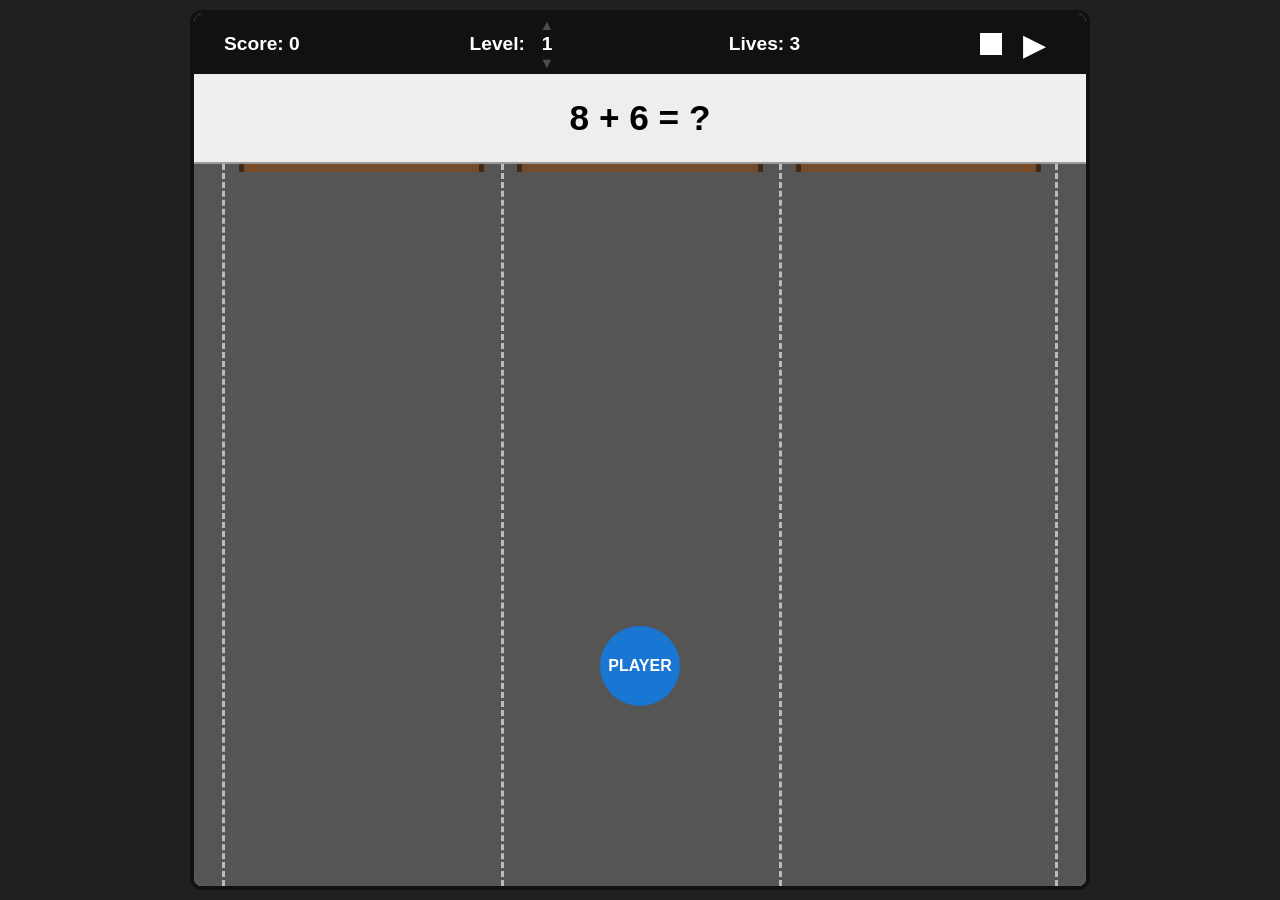
==== index.html @ 25b3606f "first commit" ====
<!doctype html>
<html lang="en">
  <head>
    <meta charset="UTF-8" />

    <meta name="viewport" content="width=device-width, initial-scale=1.0" />

    <title>Math Runner</title>

    <link rel="stylesheet" href="./css/style.css" />
  </head>

  <body>
    <main id="game">
      <!-- Game information -->
      <header id="hud">
        <div id="score">Score: 0</div>

        <div id="level-control">
          <span class="level-label">Level:</span>

          <div class="level-picker">
            <button id="level-up" aria-label="Higher level">▲</button>
            <span id="level-number">1</span>
            <button id="level-down" aria-label="Lower level">▼</button>
          </div>
        </div>

        <div id="lives">Lives: 3</div>

        <div id="game-controls">
          <button id="stop-button" aria-label="Stop">
            <span class="stop-icon"></span>
          </button>
          <button id="pause-button" aria-label="Play">▶</button>
        </div>
      </header>

      <!-- Math question -->
      <section id="question-area">
        <h1 id="question">7 + 8 = ?</h1>
      </section>

      <!-- Game road -->
      <section id="road">
        <!-- Lane lines -->
        <div id="lane-lines">
          <div class="lane-line line-0"></div>
          <div class="lane-line line-1"></div>
          <div class="lane-line line-2"></div>
          <div class="lane-line line-3"></div>
        </div>

        <!-- Dynamic gate rows -->
        <div id="gate-rows"></div>

        <!-- Lanes -->
        <div id="lanes">
          <div class="lane" data-lane="0"></div>
          <div class="lane" data-lane="1"></div>
          <div class="lane" data-lane="2"></div>
        </div>

        <!-- Player -->
        <div id="player" data-lane="1">PLAYER</div>
      </section>

      <!-- Game over screen -->
      <section id="game-over" class="hidden">
        <h2>Game Over</h2>

        <p>
          Level:
          <span id="final-level"> 0 </span>
        </p>

        <button id="restart-button">Restart</button>
      </section>
      <button id="pause-button" aria-label="Pause">⏸</button>
      <div id="pause-overlay" class="hidden">
        <img src="./assets/images/pause.jpg" alt="Paused" />
      </div>
    </main>

    <script type="module" src="./js/main.js"></script>
  </body>
</html>
---- css/style.css ----
:root {
  /* =========================
       COLORS
    ========================= */

  --color-body-bg: #202020;

  --color-game-bg: #d8d8d8;
  --color-game-border: #111;

  --color-hud-bg: #111;
  --color-hud-text: white;

  --color-question-bg: #eeeeee;
  --color-question-border: #999;

  --color-road-bg: #555;

  --color-lane-line: rgba(255, 255, 255, 0.6);

  --color-gate-bg: #744c2c;
  --color-gate-border: #3f2a18;
  --color-gate-text: white;

  --color-limit-text: white;

  --color-player-bg: #1976d2;
  --color-player-text: white;

  --color-game-over-bg: rgba(0, 0, 0, 0.85);
  --color-game-over-text: white;

  --color-limit-bg: rgba(0, 0, 0, 0.75);

  /* =========================
       FONT
    ========================= */

  --font-family-main: Arial, sans-serif;

  --font-size-hud: 1.2rem;
  --font-size-question: 2.2rem;
  --font-size-limit: 1.8rem;
  --font-size-gate: 1rem;
  --font-size-game-over-title: 3rem;
  --font-size-game-over-text: 1.5rem;
  --font-size-button: 1.2rem;

  --font-weight-bold: bold;

  /* =========================
       GAME SIZE
    ========================= */

  --game-width: 900px;
  --game-height: calc(100vh - 20px);
  --game-border-width: 4px;
  --game-border-radius: 12px;

  --road-side-padding: 28px;

  /* =========================
       HUD
    ========================= */

  --hud-height: 60px;
  --hud-padding-horizontal: 30px;

  /* =========================
       QUESTION
    ========================= */

  --question-height: 90px;
  --question-border-width: 2px;

  /* =========================
       ROAD
    ========================= */

  --road-header-height: 150px;

  /* =========================
       LANE LINES
    ========================= */

  --lane-line-width: 3px;

  /* =========================
       GATES
    ========================= */

  --gates-top: 40px;

  --gate-group-height: 90px;

  --gate-height: 80px;
  --gate-horizontal-margin: 10px;

  --gate-border-width: 5px;
  --gate-border-radius: 8px;

  --limit-top: 18px;

  --gates-row-top: 28px;

  --limits-top: calc(
    var(--gates-row-top) + (var(--gate-height) - var(--limit-box-height)) / 2
  );
  --limit-box-width: 52px;
  --limit-box-height: 42px;
  --limit-box-radius: 10px;

  --gate-width-percent: 88%;
  --gate-top: var(--gates-row-top);

  /* =========================
       PLAYER
    ========================= */

  --player-size: 80px;
  --player-bottom: 180px;

  /* =========================
       GAME OVER
    ========================= */

  --game-over-gap: 20px;

  --restart-padding-vertical: 12px;
  --restart-padding-horizontal: 30px;
  --restart-border-radius: 8px;

  /* =========================
       Z-INDEX
    ========================= */

  --z-lane-lines: 1;
  --z-gates: 5;
  --z-limit: 10;
  --z-player: 10;
  --z-game-over: 100;
}

/* =========================
   RESET
========================= */

* {
  box-sizing: border-box;
  margin: 0;
  padding: 0;
}

/* =========================
   BODY
========================= */

body {
  min-height: 100vh;

  display: flex;
  justify-content: center;
  align-items: center;

  font-family: var(--font-family-main);

  background: var(--color-body-bg);
}

/* =========================
   GAME
========================= */

#game {
  position: relative;

  width: var(--game-width);
  height: var(--game-height);

  overflow: hidden;

  background: var(--color-game-bg);

  border: var(--game-border-width) solid var(--color-game-border);
  border-radius: var(--game-border-radius);
}

/* =========================
   HUD
========================= */

#hud {
  height: var(--hud-height);

  display: flex;
  justify-content: space-between;
  align-items: center;

  padding: 0 var(--hud-padding-horizontal);

  font-size: var(--font-size-hud);
  font-weight: var(--font-weight-bold);

  background: var(--color-hud-bg);
  color: var(--color-hud-text);
}

/* =========================
   QUESTION
========================= */

#question-area {
  height: var(--question-height);

  display: flex;
  justify-content: center;
  align-items: center;

  background: var(--color-question-bg);

  border-bottom: var(--question-border-width) solid var(--color-question-border);
}

#question {
  font-size: var(--font-size-question);
}

/* =========================
   ROAD
========================= */

#road {
  position: relative;

  width: 100%;
  height: calc(100% - var(--road-header-height));

  background: var(--color-road-bg);

  overflow: hidden;
}

/* =========================
   LANES
========================= */

#lanes {
  position: absolute;

  width: 100%;
  height: 100%;

  display: grid;
  grid-template-columns: repeat(3, 1fr);
}

#lane-lines {
  position: absolute;
  inset: 0;

  z-index: var(--z-lane-lines);

  pointer-events: none;
}

.lane-line {
  position: absolute;

  top: 0;
  bottom: 0;

  border-left: var(--lane-line-width) dashed var(--color-lane-line);
}

.line-0 {
  left: var(--road-side-padding);
}

.line-1 {
  left: calc(
    var(--road-side-padding) + (100% - (var(--road-side-padding) * 2)) / 3
  );
}

.line-2 {
  left: calc(
    var(--road-side-padding) + ((100% - (var(--road-side-padding) * 2)) / 3) * 2
  );
}

.line-3 {
  right: var(--road-side-padding);
}

/* =========================
   GATES
========================= */

.gates {
  position: absolute;
  top: var(--gate-top);
  left: var(--road-side-padding);
  width: calc(100% - (var(--road-side-padding) * 2));

  display: grid;
  grid-template-columns: repeat(3, 1fr);

  z-index: var(--z-gates);
}

.limits {
  position: absolute;
  inset: 0;
  z-index: var(--z-limit);
  pointer-events: none;
}

.limit-box {
  position: absolute;

  top: var(--limits-top);

  width: var(--limit-box-width);
  height: var(--limit-box-height);

  display: flex;
  justify-content: center;
  align-items: center;

  font-size: var(--font-size-limit);
  font-weight: var(--font-weight-bold);

  color: var(--color-limit-text);
  background: var(--color-limit-bg);

  border-radius: var(--limit-box-radius);

  transform: translateX(-50%);
}

.limit-0 {
  left: var(--road-side-padding);
}

.limit-1 {
  left: calc(
    var(--road-side-padding) + (100% - (var(--road-side-padding) * 2)) / 3
  );
}

.limit-2 {
  left: calc(
    var(--road-side-padding) + ((100% - (var(--road-side-padding) * 2)) / 3) * 2
  );
}

.limit-3 {
  left: calc(100% - var(--road-side-padding));
}

.gate {
  width: var(--gate-width-percent);
  height: var(--gate-height);

  margin: 0 auto;

  display: flex;
  justify-content: center;
  align-items: center;

  font-size: var(--font-size-gate);
  font-weight: var(--font-weight-bold);

  background: var(--color-gate-bg);
  color: var(--color-gate-text);

  border: var(--gate-border-width) solid var(--color-gate-border);
  border-bottom: none;

  border-radius: var(--gate-border-radius) var(--gate-border-radius) 0 0;
}

#gate-rows {
  position: absolute;
  inset: 0;

  z-index: var(--z-gates);
  pointer-events: none;
}

.gate-row {
  position: absolute;
  inset: 0;
}

/* =========================
   PLAYER
========================= */

#player {
  position: absolute;

  bottom: var(--player-bottom);
  left: 50%;

  transform: translateX(-50%);

  width: var(--player-size);
  height: var(--player-size);

  display: flex;
  justify-content: center;
  align-items: center;

  background: var(--color-player-bg);
  color: var(--color-player-text);

  font-weight: var(--font-weight-bold);

  border-radius: 50%;

  z-index: var(--z-player);
}

/* =========================
   GAME OVER
========================= */

#game-over {
  position: absolute;

  inset: 0;

  display: flex;
  flex-direction: column;
  justify-content: center;
  align-items: center;

  gap: var(--game-over-gap);

  background: var(--color-game-over-bg);

  color: var(--color-game-over-text);

  z-index: var(--z-game-over);
}

#game-over h2 {
  font-size: var(--font-size-game-over-title);
}

#game-over p {
  font-size: var(--font-size-game-over-text);
}

#restart-button {
  padding: var(--restart-padding-vertical) var(--restart-padding-horizontal);

  font-size: var(--font-size-button);

  border: none;
  border-radius: var(--restart-border-radius);

  cursor: pointer;
}

/* =========================
   Pause Overlay
========================= */

#pause-overlay {
  position: absolute;

  top: var(--hud-height);
  left: 0;
  right: 0;
  bottom: 0;

  display: flex;
  justify-content: center;
  align-items: center;

  background: #000;

  z-index: 200;
}

#pause-overlay img {
  width: 100%;
  height: 100%;
  object-fit: cover;
}

#pause-button {
  width: 42px;
  height: 42px;

  display: flex;
  justify-content: center;
  align-items: center;
  color: white;
  background: rgba(0, 0, 0, 0);

  font-size: 1.5rem;

  border: none;
  border-radius: 8px;

  cursor: pointer;
}

#level-control {
  display: flex;
  align-items: center;
  gap: 10px;
}

.level-label {
  font-weight: bold;
  font-size: 1.2rem;
  color: white;
}

.level-picker {
  display: flex;
  flex-direction: column;
  align-items: center;
  justify-content: center;
  line-height: 1;
}

#level-number {
  font-size: 1.2rem;
  font-weight: bold;
  color: white;
  min-width: 24px;
  text-align: center;
  margin: 2px 0;
}

#level-up,
#level-down {
  border: none;
  background: transparent;
  color: white;
  cursor: pointer;
  font-size: 0.9rem;
  line-height: 1;
  padding: 0;
}

#level-up:disabled,
#level-down:disabled {
  opacity: 0.25;
  cursor: default;
}

#game-controls {
    display: flex;
    align-items: center;
    gap: 8px;
}

#game-controls {
    display: flex;
    align-items: center;
    justify-content: center;

    gap: 2px;
}

#pause-button,
#stop-button {
    width: 42px;
    height: 42px;

    margin: 0;
    padding: 0;

    display: flex;
    justify-content: center;
    align-items: center;

    border: none;
    background: transparent;
    color: white;

    cursor: pointer;
}

#pause-button {
    font-size: 1.9rem;
    line-height: 1;
}

.stop-icon {
    display: block;

    width: 22px;
    height: 22px;

    background: currentColor;
}
/* =========================
   UTILITIES
========================= */

.hidden {
  display: none !important;
}
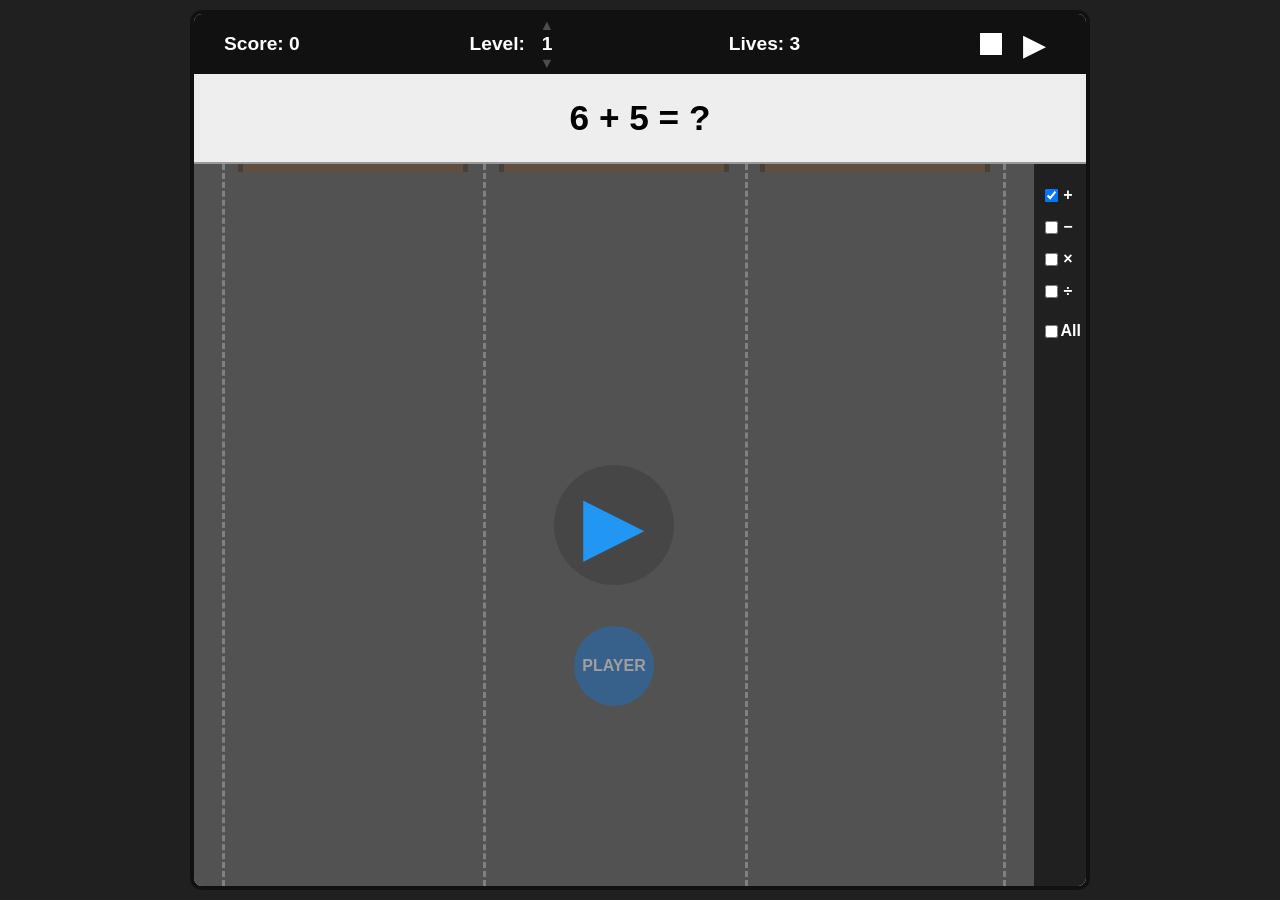
==== commit b8240033: "multi Operationen" ====
--- a/index.html
+++ b/index.html
@@ -65,6 +65,50 @@
         <div id="player" data-lane="1">PLAYER</div>
       </section>
 
+      <div id="start-overlay">
+        <button id="start-play-button" aria-label="Start game">▶</button>
+      </div>
+
+      <aside id="operation-controls">
+        <label class="operation-option">
+          <input
+            type="checkbox"
+            class="operation-checkbox"
+            value="addition"
+            checked
+          />
+          <span>+</span>
+        </label>
+
+        <label class="operation-option">
+          <input
+            type="checkbox"
+            class="operation-checkbox"
+            value="subtraction"
+          />
+          <span>−</span>
+        </label>
+
+        <label class="operation-option">
+          <input
+            type="checkbox"
+            class="operation-checkbox"
+            value="multiplication"
+          />
+          <span>×</span>
+        </label>
+
+        <label class="operation-option">
+          <input type="checkbox" class="operation-checkbox" value="division" />
+          <span>÷</span>
+        </label>
+
+        <label class="operation-option all-option">
+          <input type="checkbox" id="select-all-operations" />
+          <span>All</span>
+        </label>
+      </aside>
+
       <!-- Game over screen -->
       <section id="game-over" class="hidden">
         <h2>Game Over</h2>
--- a/css/style.css
+++ b/css/style.css
@@ -139,7 +139,16 @@
   --z-limit: 10;
   --z-player: 10;
   --z-game-over: 100;
-}
+
+    /* =========================
+       Operations Bar
+    ========================= */
+
+  --operations-bar-width: 52px;
+
+  
+}
+
 
 /* =========================
    RESET
@@ -232,7 +241,7 @@
 #road {
   position: relative;
 
-  width: 100%;
+  width: calc(100% - var(--operations-bar-width));
   height: calc(100% - var(--road-header-height));
 
   background: var(--color-road-bg);
@@ -601,6 +610,105 @@
 
     background: currentColor;
 }
+
+/* =========================
+   OPERATIONS SIDEBAR
+========================= */
+
+#operation-controls {
+  position: absolute;
+
+  top: var(--road-header-height);
+  right: 0;
+  bottom: 0;
+
+  width: var(--operations-bar-width);
+
+  display: flex;
+  flex-direction: column;
+  align-items: center;
+
+  gap: 14px;
+
+  padding-top: 22px;
+
+  background: var(--color-body-bg);
+  color: white;
+
+  z-index: 20;
+}
+
+.operation-option {
+  width: 100%;
+
+  display: flex;
+  justify-content: center;
+  align-items: center;
+
+  gap: 3px;
+
+  cursor: pointer;
+  user-select: none;
+}
+
+.operation-option input {
+  margin: 0;
+}
+
+.operation-option span {
+  width: 15px;
+
+  font-size: 1rem;
+  font-weight: bold;
+
+  text-align: center;
+}
+
+.all-option {
+  margin-top: 8px;
+}
+
+/* =========================
+   Start Overlay
+========================= */
+
+#start-overlay {
+  position: absolute;
+
+  top: var(--road-header-height);
+  left: 0;
+  right: var(--operations-bar-width);
+  bottom: 0;
+
+  display: flex;
+  justify-content: center;
+  align-items: center;
+
+  background: rgba(80, 80, 80, 0.55);
+
+  z-index: 150;
+}
+
+#start-play-button {
+  width: 120px;
+  height: 120px;
+
+  display: flex;
+  justify-content: center;
+  align-items: center;
+
+  border: none;
+  border-radius: 50%;
+
+  background: rgba(0, 0, 0, 0.15);
+  color: #2196f3;
+
+  font-size: 5rem;
+  line-height: 1;
+
+  cursor: pointer;
+}
+
 /* =========================
    UTILITIES
 ========================= */
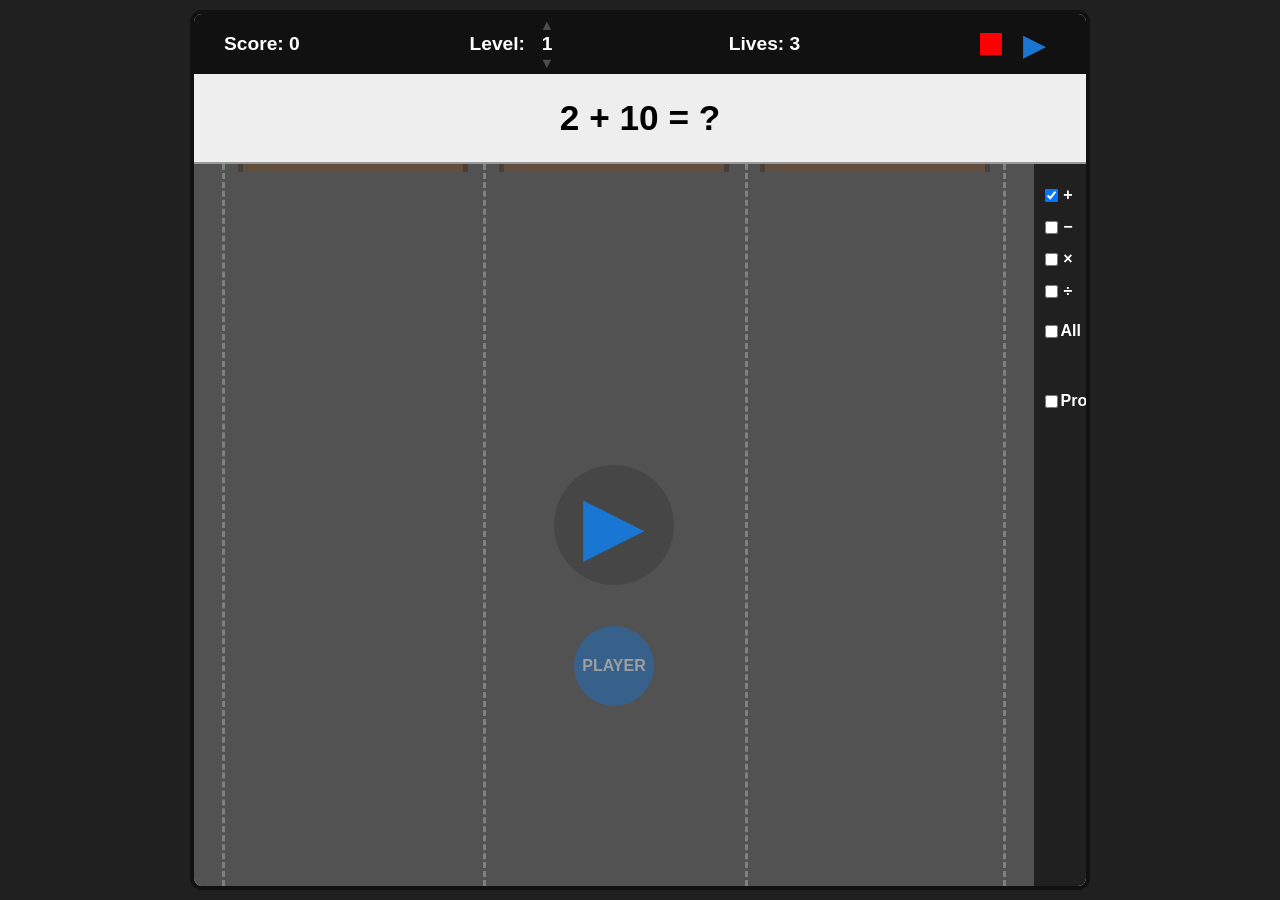
==== commit 5a1ea9a8: "visual and sound effects" ====
--- a/index.html
+++ b/index.html
@@ -107,12 +107,21 @@
           <input type="checkbox" id="select-all-operations" />
           <span>All</span>
         </label>
+        <label class="operation-option professional-option">
+          <input type="checkbox" id="professional-mode" />
+          <span>Pro</span>
+        </label>
       </aside>
+
+      <div id="level-up-overlay" class="hidden">
+        <div id="level-up-text">LEVEL 2</div>
+      </div>
 
       <!-- Game over screen -->
       <section id="game-over" class="hidden">
-        <h2>Game Over</h2>
-
+        <h2>
+          <span id="game-over-pulse-text">Game Over</span>
+        </h2>
         <p>
           Level:
           <span id="final-level"> 0 </span>
--- a/css/style.css
+++ b/css/style.css
@@ -1,158 +1,212 @@
 :root {
-  /* =========================
-       COLORS
-    ========================= */
-
-  --color-body-bg: #202020;
-
-  --color-game-bg: #d8d8d8;
-  --color-game-border: #111;
-
-  --color-hud-bg: #111;
-  --color-hud-text: white;
-
-  --color-question-bg: #eeeeee;
-  --color-question-border: #999;
-
-  --color-road-bg: #555;
-
-  --color-lane-line: rgba(255, 255, 255, 0.6);
-
-  --color-gate-bg: #744c2c;
-  --color-gate-border: #3f2a18;
-  --color-gate-text: white;
-
-  --color-limit-text: white;
-
-  --color-player-bg: #1976d2;
-  --color-player-text: white;
-
-  --color-game-over-bg: rgba(0, 0, 0, 0.85);
-  --color-game-over-text: white;
-
-  --color-limit-bg: rgba(0, 0, 0, 0.75);
-
-  /* =========================
-       FONT
-    ========================= */
-
-  --font-family-main: Arial, sans-serif;
-
-  --font-size-hud: 1.2rem;
-  --font-size-question: 2.2rem;
-  --font-size-limit: 1.8rem;
-  --font-size-gate: 1rem;
-  --font-size-game-over-title: 3rem;
-  --font-size-game-over-text: 1.5rem;
-  --font-size-button: 1.2rem;
-
-  --font-weight-bold: bold;
-
-  /* =========================
-       GAME SIZE
-    ========================= */
-
-  --game-width: 900px;
-  --game-height: calc(100vh - 20px);
-  --game-border-width: 4px;
-  --game-border-radius: 12px;
-
-  --road-side-padding: 28px;
-
-  /* =========================
-       HUD
-    ========================= */
-
-  --hud-height: 60px;
-  --hud-padding-horizontal: 30px;
-
-  /* =========================
-       QUESTION
-    ========================= */
-
-  --question-height: 90px;
-  --question-border-width: 2px;
-
-  /* =========================
-       ROAD
-    ========================= */
-
-  --road-header-height: 150px;
-
-  /* =========================
-       LANE LINES
-    ========================= */
-
-  --lane-line-width: 3px;
-
-  /* =========================
-       GATES
-    ========================= */
-
-  --gates-top: 40px;
-
-  --gate-group-height: 90px;
-
-  --gate-height: 80px;
-  --gate-horizontal-margin: 10px;
-
-  --gate-border-width: 5px;
-  --gate-border-radius: 8px;
-
-  --limit-top: 18px;
-
-  --gates-row-top: 28px;
-
+  /* =========================================================
+     COLOR PALETTE
+     ========================================================= */
+
+  --color-body-bg: #202020; /* Page background outside the game */
+  --color-game-bg: #d8d8d8; /* Base game container background */
+  --color-game-border: #111; /* Outer game border */
+
+  --color-hud-bg: #111; /* HUD background */
+  --color-hud-text: #fff; /* HUD text and default control color */
+
+  --color-question-bg: #eee; /* Question area background */
+  --color-question-border: #999; /* Divider under the question area */
+
+  --color-road-bg: #555; /* Main road background */
+  --color-lane-line: rgba(255, 255, 255, 0.6); /* Dashed lane lines */
+
+  --color-gate-bg: #744c2c; /* Gate fill */
+  --color-gate-border: #3f2a18; /* Gate border */
+  --color-gate-text: #fff; /* Gate text */
+
+  --color-limit-bg: rgba(0, 0, 0, 0.75); /* Limit label background */
+  --color-limit-text: #fff; /* Limit label text */
+
+  --color-player-bg: #1976d2; /* Player and main play accent */
+  --color-player-text: #fff; /* Player text */
+
+  --color-stop: red; /* Stop icon */
+  --color-transparent: transparent; /* Shared transparent background */
+
+  --color-pause-overlay-bg: #000; /* Pause overlay background */
+  --color-start-overlay-bg: rgba(80, 80, 80, 0.55); /* Start overlay veil */
+  --color-start-button-bg: rgba(
+    0,
+    0,
+    0,
+    0.15
+  ); /* Start play button background */
+
+  --color-game-over-bg: rgba(0, 0, 0, 0.85); /* Game-over overlay */
+  --color-game-over-text: #fff; /* Game-over text */
+
+  --color-correct: #2ecc71; /* Correct-answer feedback color */
+  --color-wrong: #e53935; /* Wrong-answer feedback color */
+
+  --color-correct-flash: rgba(46, 204, 113, 0.28); /* Correct road flash */
+  --color-wrong-flash: rgba(229, 57, 53, 0.28); /* Wrong road flash */
+
+  /* =========================================================
+     TYPOGRAPHY
+     ========================================================= */
+
+  --font-family-main: Arial, sans-serif; /* Main game font */
+
+  --font-size-hud: 1.2rem; /* Score, level, lives */
+  --font-size-question: 2.2rem; /* Main math question */
+  --font-size-limit: 1.8rem; /* Standard limit value */
+  --font-size-professional-limit: 1rem; /* Professional-mode limit expression */
+  --professional-limit-side-padding: 48px; /* Keeps wide Pro limits away from road edges */
+  --font-size-gate: 1rem; /* Gate label */
+  --font-size-level-arrow: 0.9rem; /* Level up/down arrows */
+  --font-size-control-icon: 1.9rem; /* HUD play/pause icon */
+  --font-size-operation-option: 1rem; /* Sidebar operation labels */
+  --font-size-start-play: 5rem; /* Large play icon on start overlay */
+  --font-size-game-over-title: 3rem; /* Game-over heading */
+  --font-size-game-over-text: 1.5rem; /* Game-over body text */
+  --font-size-button: 1.2rem; /* Standard action button text */
+
+  --font-weight-bold: bold; /* Shared bold weight */
+
+  /* =========================================================
+     GAME CONTAINER
+     ========================================================= */
+
+  --game-width: 900px; /* Overall game width */
+  --game-height: calc(100vh - 20px); /* Overall game height */
+  --game-border-width: 4px; /* Outer game border thickness */
+  --game-border-radius: 12px; /* Outer game corner radius */
+
+  /* =========================================================
+     MAIN VERTICAL LAYOUT
+     ========================================================= */
+
+  --hud-height: 60px; /* HUD height */
+  --question-height: 90px; /* Question area height */
+  --question-border-width: 2px; /* Divider thickness below the question area */
+  --road-header-height: 150px; /* HUD + question height */
+  --operations-bar-width: 52px; /* Right sidebar width */
+
+  /* =========================================================
+     HUD
+     ========================================================= */
+
+  --hud-padding-horizontal: 30px; /* HUD left/right padding */
+  --game-controls-gap: 2px; /* Gap between Stop and Play/Pause */
+  --control-button-size: 42px; /* Stop and Play/Pause button size */
+  --control-button-radius: 8px; /* HUD control corner radius */
+  --stop-icon-size: 22px; /* Stop square size */
+
+  --level-control-gap: 10px; /* Gap between Level label and picker */
+  --level-number-min-width: 24px; /* Prevent level number layout shift */
+  --level-number-margin-vertical: 2px; /* Vertical space around level number */
+  --disabled-control-opacity: 0.25; /* Disabled control opacity */
+
+  /* =========================================================
+     ROAD & LANES
+     ========================================================= */
+
+  --road-side-padding: 28px; /* Inner left/right boundary of playable lanes */
+  --lane-count: 3; /* Number of playable lanes */
+  --lane-line-width: 3px; /* Dashed lane-line thickness */
+
+  /* =========================================================
+     GATES & LIMITS
+     ========================================================= */
+
+  --gates-row-top: 28px; /* Vertical gate-row offset */
+  --gate-top: var(--gates-row-top); /* Gate vertical position inside a row */
+  --gate-height: 80px; /* Gate height */
+  --gate-width-percent: 88%; /* Gate width inside its lane */
+  --gate-border-width: 5px; /* Gate border thickness */
+  --gate-border-radius: 8px; /* Gate top corner radius */
+
+  --limit-box-width: 52px; /* Standard limit label width */
+  --limit-box-professional-width: 82px; /* Professional limit-expression width */
+  --limit-box-height: 42px; /* Limit label height */
+  --limit-box-radius: 10px; /* Limit label corner radius */
   --limits-top: calc(
     var(--gates-row-top) + (var(--gate-height) - var(--limit-box-height)) / 2
-  );
-  --limit-box-width: 52px;
-  --limit-box-height: 42px;
-  --limit-box-radius: 10px;
-
-  --gate-width-percent: 88%;
-  --gate-top: var(--gates-row-top);
-
-  /* =========================
-       PLAYER
-    ========================= */
-
-  --player-size: 80px;
-  --player-bottom: 180px;
-
-  /* =========================
-       GAME OVER
-    ========================= */
-
-  --game-over-gap: 20px;
-
-  --restart-padding-vertical: 12px;
-  --restart-padding-horizontal: 30px;
-  --restart-border-radius: 8px;
-
-  /* =========================
-       Z-INDEX
-    ========================= */
-
-  --z-lane-lines: 1;
-  --z-gates: 5;
-  --z-limit: 10;
-  --z-player: 10;
-  --z-game-over: 100;
-
-    /* =========================
-       Operations Bar
-    ========================= */
-
-  --operations-bar-width: 52px;
-
-  
-}
-
-
-/* =========================
+  ); /* Vertically centers limits against gates */
+
+  /* =========================================================
+     PLAYER
+     ========================================================= */
+
+  --player-size: 80px; /* Player diameter */
+  --player-bottom: 180px; /* Distance from road bottom */
+
+  /* =========================================================
+     OPERATIONS SIDEBAR
+     ========================================================= */
+
+  --operations-gap: 14px; /* Vertical gap between operation options */
+  --operations-padding-top: 22px; /* Top spacing inside the sidebar */
+  --operation-option-gap: 3px; /* Gap between checkbox and symbol */
+  --operation-label-width: 15px; /* Fixed symbol/label width */
+  --all-option-margin-top: 8px; /* Extra spacing before All */
+  --professional-option-margin-top: 38px; /* Visual separation before Pro */
+
+  /* =========================================================
+     START OVERLAY
+     ========================================================= */
+
+  --start-play-button-size: 120px; /* Large central play button diameter */
+
+  /* =========================================================
+     GAME OVER
+     ========================================================= */
+
+  --game-over-gap: 20px; /* Spacing between game-over elements */
+  --restart-padding-vertical: 12px; /* Restart button vertical padding */
+  --restart-padding-horizontal: 30px; /* Restart button horizontal padding */
+  --restart-border-radius: 8px; /* Restart button corner radius */
+
+  /* =========================================================
+     Z-INDEX LAYERS
+     ========================================================= */
+
+  --z-lane-lines: 1; /* Lane lines */
+  --z-gates: 5; /* Gate rows */
+  --z-limit: 10; /* Limit labels */
+  --z-player: 10; /* Player */
+  --z-operations: 20; /* Operations sidebar */
+  --z-game-over: 100; /* Game-over overlay */
+  --z-start-overlay: 150; /* Start overlay */
+  --z-pause-overlay: 200; /* Pause overlay */
+
+  /* =========================================================
+     Visual effects
+     ========================================================= */
+
+  --feedback-flash-duration: 2000ms; /* Road correct/wrong flash duration */
+  --correct-player-duration: 280ms; /* Correct player glow duration */
+  --wrong-shake-duration: 280ms; /* Wrong player shake duration */
+  --wrong-shake-distance: 8px; /* Wrong player shake distance */
+
+  --level-up-duration: 3000ms; /* Level-up animation duration */
+
+  --level-up-text-size: 6rem; /* Main level-up text size */
+  --level-up-glow-size: 50px; /* Glow radius around level-up text */
+
+  --color-level-up: #ffd54f; /* Level-up highlight color */
+  --color-level-up-overlay: rgba(
+    0,
+    0,
+    0,
+    0.35
+  ); /* Temporary overlay background */
+
+  --game-over-animation-duration: 2000ms; /* Full game-over entrance duration */
+  --game-over-title-start-scale: 0.6; /* Initial title scale */
+  --game-over-title-end-scale: 1; /* Final title scale */
+  --game-over-pulse-duration: 1200ms; /* Continuous Game Over title pulse */
+}
+
+/* =========================================================
    RESET
-========================= */
+   ========================================================= */
 
 * {
   box-sizing: border-box;
@@ -160,9 +214,9 @@
   padding: 0;
 }
 
-/* =========================
+/* =========================================================
    BODY
-========================= */
+   ========================================================= */
 
 body {
   min-height: 100vh;
@@ -172,13 +226,12 @@
   align-items: center;
 
   font-family: var(--font-family-main);
-
   background: var(--color-body-bg);
 }
 
-/* =========================
-   GAME
-========================= */
+/* =========================================================
+   GAME CONTAINER
+   ========================================================= */
 
 #game {
   position: relative;
@@ -194,9 +247,9 @@
   border-radius: var(--game-border-radius);
 }
 
-/* =========================
+/* =========================================================
    HUD
-========================= */
+   ========================================================= */
 
 #hud {
   height: var(--hud-height);
@@ -214,9 +267,103 @@
   color: var(--color-hud-text);
 }
 
-/* =========================
-   QUESTION
-========================= */
+#level-control {
+  display: flex;
+  align-items: center;
+  gap: var(--level-control-gap);
+}
+
+.level-label {
+  font-size: var(--font-size-hud);
+  font-weight: var(--font-weight-bold);
+  color: var(--color-hud-text);
+}
+
+.level-picker {
+  display: flex;
+  flex-direction: column;
+  align-items: center;
+  justify-content: center;
+  line-height: 1;
+}
+
+#level-number {
+  min-width: var(--level-number-min-width);
+  margin: var(--level-number-margin-vertical) 0;
+
+  font-size: var(--font-size-hud);
+  font-weight: var(--font-weight-bold);
+  text-align: center;
+  color: var(--color-hud-text);
+}
+
+#level-up,
+#level-down {
+  padding: 0;
+
+  border: none;
+  background: var(--color-transparent);
+  color: var(--color-hud-text);
+
+  font-size: var(--font-size-level-arrow);
+  line-height: 1;
+
+  cursor: pointer;
+}
+
+#level-up:disabled,
+#level-down:disabled {
+  opacity: var(--disabled-control-opacity);
+  cursor: default;
+}
+
+#game-controls {
+  display: flex;
+  align-items: center;
+  justify-content: center;
+  gap: var(--game-controls-gap);
+}
+
+#pause-button,
+#stop-button {
+  width: var(--control-button-size);
+  height: var(--control-button-size);
+
+  margin: 0;
+  padding: 0;
+
+  display: flex;
+  justify-content: center;
+  align-items: center;
+
+  border: none;
+  border-radius: var(--control-button-radius);
+
+  background: var(--color-transparent);
+  color: var(--color-hud-text);
+
+  cursor: pointer;
+}
+
+#pause-button {
+  font-size: var(--font-size-control-icon);
+  line-height: 1;
+  color: var(--color-player-bg);
+}
+
+.stop-icon {
+  display: block;
+
+  width: var(--stop-icon-size);
+  height: var(--stop-icon-size);
+
+  color: var(--color-stop);
+  background: currentColor;
+}
+
+/* =========================================================
+   QUESTION AREA
+   ========================================================= */
 
 #question-area {
   height: var(--question-height);
@@ -234,9 +381,9 @@
   font-size: var(--font-size-question);
 }
 
-/* =========================
+/* =========================================================
    ROAD
-========================= */
+   ========================================================= */
 
 #road {
   position: relative;
@@ -244,14 +391,14 @@
   width: calc(100% - var(--operations-bar-width));
   height: calc(100% - var(--road-header-height));
 
+  overflow: hidden;
+
   background: var(--color-road-bg);
-
-  overflow: hidden;
-}
-
-/* =========================
+}
+
+/* =========================================================
    LANES
-========================= */
+   ========================================================= */
 
 #lanes {
   position: absolute;
@@ -260,7 +407,7 @@
   height: 100%;
 
   display: grid;
-  grid-template-columns: repeat(3, 1fr);
+  grid-template-columns: repeat(var(--lane-count), 1fr);
 }
 
 #lane-lines {
@@ -287,13 +434,15 @@
 
 .line-1 {
   left: calc(
-    var(--road-side-padding) + (100% - (var(--road-side-padding) * 2)) / 3
+    var(--road-side-padding) + (100% - (var(--road-side-padding) * 2)) /
+      var(--lane-count)
   );
 }
 
 .line-2 {
   left: calc(
-    var(--road-side-padding) + ((100% - (var(--road-side-padding) * 2)) / 3) * 2
+    var(--road-side-padding) +
+      ((100% - (var(--road-side-padding) * 2)) / var(--lane-count)) * 2
   );
 }
 
@@ -301,70 +450,36 @@
   right: var(--road-side-padding);
 }
 
-/* =========================
-   GATES
-========================= */
+/* =========================================================
+   GATES & LIMITS
+   ========================================================= */
+
+#gate-rows {
+  position: absolute;
+  inset: 0;
+
+  z-index: var(--z-gates);
+
+  pointer-events: none;
+}
+
+.gate-row {
+  position: absolute;
+  inset: 0;
+}
 
 .gates {
   position: absolute;
+
   top: var(--gate-top);
   left: var(--road-side-padding);
+
   width: calc(100% - (var(--road-side-padding) * 2));
 
   display: grid;
-  grid-template-columns: repeat(3, 1fr);
+  grid-template-columns: repeat(var(--lane-count), 1fr);
 
   z-index: var(--z-gates);
-}
-
-.limits {
-  position: absolute;
-  inset: 0;
-  z-index: var(--z-limit);
-  pointer-events: none;
-}
-
-.limit-box {
-  position: absolute;
-
-  top: var(--limits-top);
-
-  width: var(--limit-box-width);
-  height: var(--limit-box-height);
-
-  display: flex;
-  justify-content: center;
-  align-items: center;
-
-  font-size: var(--font-size-limit);
-  font-weight: var(--font-weight-bold);
-
-  color: var(--color-limit-text);
-  background: var(--color-limit-bg);
-
-  border-radius: var(--limit-box-radius);
-
-  transform: translateX(-50%);
-}
-
-.limit-0 {
-  left: var(--road-side-padding);
-}
-
-.limit-1 {
-  left: calc(
-    var(--road-side-padding) + (100% - (var(--road-side-padding) * 2)) / 3
-  );
-}
-
-.limit-2 {
-  left: calc(
-    var(--road-side-padding) + ((100% - (var(--road-side-padding) * 2)) / 3) * 2
-  );
-}
-
-.limit-3 {
-  left: calc(100% - var(--road-side-padding));
 }
 
 .gate {
@@ -389,22 +504,76 @@
   border-radius: var(--gate-border-radius) var(--gate-border-radius) 0 0;
 }
 
-#gate-rows {
+.limits {
   position: absolute;
   inset: 0;
 
-  z-index: var(--z-gates);
+  z-index: var(--z-limit);
+
   pointer-events: none;
 }
 
-.gate-row {
-  position: absolute;
-  inset: 0;
-}
-
-/* =========================
+.limit-box {
+  position: absolute;
+
+  top: var(--limits-top);
+
+  width: var(--limit-box-width);
+  height: var(--limit-box-height);
+
+  display: flex;
+  justify-content: center;
+  align-items: center;
+
+  font-size: var(--font-size-limit);
+  font-weight: var(--font-weight-bold);
+
+  color: var(--color-limit-text);
+  background: var(--color-limit-bg);
+
+  border-radius: var(--limit-box-radius);
+
+  transform: translateX(-50%);
+}
+
+.limit-0 {
+  left: var(--road-side-padding);
+}
+
+.limit-1 {
+  left: calc(
+    var(--road-side-padding) + (100% - (var(--road-side-padding) * 2)) /
+      var(--lane-count)
+  );
+}
+
+.limit-2 {
+  left: calc(
+    var(--road-side-padding) +
+      ((100% - (var(--road-side-padding) * 2)) / var(--lane-count)) * 2
+  );
+}
+
+.limit-3 {
+  left: calc(100% - var(--road-side-padding));
+}
+
+.limit-box.professional-limit {
+  width: var(--limit-box-professional-width);
+  font-size: var(--font-size-professional-limit);
+}
+
+.limit-box.professional-limit.limit-0 {
+  left: var(--professional-limit-side-padding);
+}
+
+.limit-box.professional-limit.limit-3 {
+  left: calc(100% - var(--professional-limit-side-padding));
+}
+
+/* =========================================================
    PLAYER
-========================= */
+   ========================================================= */
 
 #player {
   position: absolute;
@@ -412,8 +581,6 @@
   bottom: var(--player-bottom);
   left: 50%;
 
-  transform: translateX(-50%);
-
   width: var(--player-size);
   height: var(--player-size);
 
@@ -421,6 +588,8 @@
   justify-content: center;
   align-items: center;
 
+  transform: translateX(-50%);
+
   background: var(--color-player-bg);
   color: var(--color-player-text);
 
@@ -431,51 +600,110 @@
   z-index: var(--z-player);
 }
 
-/* =========================
-   GAME OVER
-========================= */
-
-#game-over {
-  position: absolute;
-
-  inset: 0;
+/* =========================================================
+   OPERATIONS SIDEBAR
+   ========================================================= */
+
+#operation-controls {
+  position: absolute;
+
+  top: var(--road-header-height);
+  right: 0;
+  bottom: 0;
+
+  width: var(--operations-bar-width);
 
   display: flex;
   flex-direction: column;
-  justify-content: center;
-  align-items: center;
-
-  gap: var(--game-over-gap);
-
-  background: var(--color-game-over-bg);
-
-  color: var(--color-game-over-text);
-
-  z-index: var(--z-game-over);
-}
-
-#game-over h2 {
-  font-size: var(--font-size-game-over-title);
-}
-
-#game-over p {
-  font-size: var(--font-size-game-over-text);
-}
-
-#restart-button {
-  padding: var(--restart-padding-vertical) var(--restart-padding-horizontal);
-
-  font-size: var(--font-size-button);
+  align-items: center;
+
+  gap: var(--operations-gap);
+
+  padding-top: var(--operations-padding-top);
+
+  background: var(--color-body-bg);
+  color: var(--color-hud-text);
+
+  z-index: var(--z-operations);
+}
+
+.operation-option {
+  width: 100%;
+
+  display: flex;
+  justify-content: center;
+  align-items: center;
+
+  gap: var(--operation-option-gap);
+
+  cursor: pointer;
+  user-select: none;
+}
+
+.operation-option input {
+  margin: 0;
+}
+
+.operation-option span {
+  width: var(--operation-label-width);
+
+  font-size: var(--font-size-operation-option);
+  font-weight: var(--font-weight-bold);
+  text-align: center;
+}
+
+.all-option {
+  margin-top: var(--all-option-margin-top);
+}
+
+.professional-option {
+  margin-top: var(--professional-option-margin-top);
+}
+
+/* =========================================================
+   START OVERLAY
+   ========================================================= */
+
+#start-overlay {
+  position: absolute;
+
+  top: var(--road-header-height);
+  left: 0;
+  right: var(--operations-bar-width);
+  bottom: 0;
+
+  display: flex;
+  justify-content: center;
+  align-items: center;
+
+  background: var(--color-start-overlay-bg);
+
+  z-index: var(--z-start-overlay);
+}
+
+#start-play-button {
+  width: var(--start-play-button-size);
+  height: var(--start-play-button-size);
+
+  display: flex;
+  justify-content: center;
+  align-items: center;
 
   border: none;
-  border-radius: var(--restart-border-radius);
+  border-radius: 50%;
+
+  background: var(--color-start-button-bg);
+  color: var(--color-player-bg);
+
+  font-size: var(--font-size-start-play);
+  line-height: 1;
 
   cursor: pointer;
 }
 
-/* =========================
-   Pause Overlay
-========================= */
+/* =========================================================
+   PAUSE OVERLAY
+   ========================================================= */
 
 #pause-overlay {
   position: absolute;
@@ -489,190 +717,79 @@
   justify-content: center;
   align-items: center;
 
-  background: #000;
-
-  z-index: 200;
+  background: var(--color-pause-overlay-bg);
+
+  z-index: var(--z-pause-overlay);
 }
 
 #pause-overlay img {
   width: 100%;
   height: 100%;
+
   object-fit: cover;
 }
 
-#pause-button {
-  width: 42px;
-  height: 42px;
-
-  display: flex;
-  justify-content: center;
-  align-items: center;
-  color: white;
-  background: rgba(0, 0, 0, 0);
-
-  font-size: 1.5rem;
+/* =========================================================
+   GAME OVER
+   ========================================================= */
+
+#game-over {
+  position: absolute;
+  inset: 0;
+
+  display: flex;
+  flex-direction: column;
+  justify-content: center;
+  align-items: center;
+
+  gap: var(--game-over-gap);
+
+  background: var(--color-game-over-bg);
+  color: var(--color-game-over-text);
+
+  z-index: var(--z-game-over);
+}
+
+#game-over h2 {
+  font-size: var(--font-size-game-over-title);
+}
+
+#game-over p {
+  font-size: var(--font-size-game-over-text);
+}
+
+#restart-button {
+  padding: var(--restart-padding-vertical) var(--restart-padding-horizontal);
+
+  font-size: var(--font-size-button);
 
   border: none;
-  border-radius: 8px;
+  border-radius: var(--restart-border-radius);
 
   cursor: pointer;
 }
 
-#level-control {
-  display: flex;
-  align-items: center;
-  gap: 10px;
-}
-
-.level-label {
-  font-weight: bold;
-  font-size: 1.2rem;
-  color: white;
-}
-
-.level-picker {
-  display: flex;
-  flex-direction: column;
-  align-items: center;
-  justify-content: center;
-  line-height: 1;
-}
-
-#level-number {
-  font-size: 1.2rem;
-  font-weight: bold;
-  color: white;
-  min-width: 24px;
-  text-align: center;
-  margin: 2px 0;
-}
-
-#level-up,
-#level-down {
-  border: none;
-  background: transparent;
-  color: white;
-  cursor: pointer;
-  font-size: 0.9rem;
-  line-height: 1;
-  padding: 0;
-}
-
-#level-up:disabled,
-#level-down:disabled {
-  opacity: 0.25;
-  cursor: default;
-}
-
-#game-controls {
-    display: flex;
-    align-items: center;
-    gap: 8px;
-}
-
-#game-controls {
-    display: flex;
-    align-items: center;
-    justify-content: center;
-
-    gap: 2px;
-}
-
-#pause-button,
-#stop-button {
-    width: 42px;
-    height: 42px;
-
-    margin: 0;
-    padding: 0;
-
-    display: flex;
-    justify-content: center;
-    align-items: center;
-
-    border: none;
-    background: transparent;
-    color: white;
-
-    cursor: pointer;
-}
-
-#pause-button {
-    font-size: 1.9rem;
-    line-height: 1;
-}
-
-.stop-icon {
-    display: block;
-
-    width: 22px;
-    height: 22px;
-
-    background: currentColor;
-}
-
-/* =========================
-   OPERATIONS SIDEBAR
-========================= */
-
-#operation-controls {
-  position: absolute;
-
-  top: var(--road-header-height);
-  right: 0;
-  bottom: 0;
-
-  width: var(--operations-bar-width);
-
-  display: flex;
-  flex-direction: column;
-  align-items: center;
-
-  gap: 14px;
-
-  padding-top: 22px;
-
-  background: var(--color-body-bg);
-  color: white;
-
-  z-index: 20;
-}
-
-.operation-option {
-  width: 100%;
-
-  display: flex;
-  justify-content: center;
-  align-items: center;
-
-  gap: 3px;
-
-  cursor: pointer;
-  user-select: none;
-}
-
-.operation-option input {
-  margin: 0;
-}
-
-.operation-option span {
-  width: 15px;
-
-  font-size: 1rem;
-  font-weight: bold;
-
-  text-align: center;
-}
-
-.all-option {
-  margin-top: 8px;
-}
-
-/* =========================
-   Start Overlay
-========================= */
-
-#start-overlay {
+/* =========================================================
+   VISUAL EFFECTS
+   ========================================================= */
+
+#road.feedback-correct {
+  animation: correct-road-flash var(--feedback-flash-duration) ease-out;
+}
+
+#road.feedback-wrong {
+  animation: wrong-road-flash var(--feedback-flash-duration) ease-out;
+}
+
+#player.feedback-correct {
+  animation: correct-player-feedback var(--correct-player-duration) ease-out;
+}
+
+#player.feedback-wrong {
+  animation: wrong-player-feedback var(--wrong-shake-duration) ease-in-out;
+}
+
+#level-up-overlay {
   position: absolute;
 
   top: var(--road-header-height);
@@ -684,34 +801,246 @@
   justify-content: center;
   align-items: center;
 
-  background: rgba(80, 80, 80, 0.55);
-
-  z-index: 150;
-}
-
-#start-play-button {
-  width: 120px;
-  height: 120px;
-
-  display: flex;
-  justify-content: center;
-  align-items: center;
-
-  border: none;
-  border-radius: 50%;
-
-  background: rgba(0, 0, 0, 0.15);
-  color: #2196f3;
-
-  font-size: 5rem;
-  line-height: 1;
-
-  cursor: pointer;
-}
-
-/* =========================
+  background: var(--color-level-up-overlay);
+
+  z-index: 140;
+
+  pointer-events: none;
+}
+
+#level-up-text {
+  font-size: var(--level-up-text-size);
+  font-weight: var(--font-weight-bold);
+
+  color: var(--color-level-up);
+
+  text-shadow:
+    0 0 10px var(--color-level-up),
+    0 0 var(--level-up-glow-size) var(--color-level-up);
+}
+
+#game-over.game-over-active {
+  animation: game-over-overlay-in var(--game-over-animation-duration) ease-out;
+}
+
+#game-over.game-over-active p {
+  animation: game-over-info-in var(--game-over-animation-duration) ease-out;
+}
+
+#game-over.game-over-active #restart-button {
+  animation: game-over-button-in var(--game-over-animation-duration) ease-out;
+}
+
+#game-over-pulse-text {
+  display: inline-block;
+
+  animation-name: game-over-pulse;
+  animation-duration: var(--game-over-pulse-duration);
+  animation-timing-function: ease-in-out;
+  animation-iteration-count: infinite;
+}
+
+/* =========================================================
+   ANIMATIONS
+   ========================================================= */
+
+@keyframes correct-road-flash {
+  0% {
+    box-shadow: inset 0 0 0 999px var(--color-correct-flash);
+  }
+
+  100% {
+    box-shadow: inset 0 0 0 999px transparent;
+  }
+}
+
+@keyframes wrong-road-flash {
+  0% {
+    box-shadow: inset 0 0 0 999px var(--color-wrong-flash);
+  }
+
+  100% {
+    box-shadow: inset 0 0 0 999px transparent;
+  }
+}
+
+@keyframes correct-player-feedback {
+  0% {
+    transform: translateX(-50%) scale(1);
+    box-shadow: 0 0 0 0 transparent;
+  }
+
+  50% {
+    transform: translateX(-50%) scale(1.12);
+
+    box-shadow:
+      0 0 8px 4px var(--color-correct),
+      0 0 25px 12px var(--color-correct);
+  }
+
+  100% {
+    transform: translateX(-50%) scale(1);
+    box-shadow: 0 0 0 0 transparent;
+  }
+}
+
+@keyframes wrong-player-feedback {
+  0% {
+    transform: translateX(-50%);
+  }
+
+  25% {
+    transform: translateX(calc(-50% - var(--wrong-shake-distance)));
+  }
+
+  50% {
+    transform: translateX(calc(-50% + var(--wrong-shake-distance)));
+  }
+
+  75% {
+    transform: translateX(calc(-50% - var(--wrong-shake-distance)));
+  }
+
+  100% {
+    transform: translateX(-50%);
+  }
+}
+
+#level-up-overlay.level-up-active {
+  animation: level-up-overlay-animation var(--level-up-duration) ease-out;
+}
+
+#level-up-overlay.level-up-active #level-up-text {
+  animation: level-up-text-animation var(--level-up-duration) ease-out;
+}
+
+@keyframes level-up-overlay-animation {
+  0% {
+    opacity: 0;
+  }
+
+  20% {
+    opacity: 1;
+  }
+
+  75% {
+    opacity: 1;
+  }
+
+  100% {
+    opacity: 0;
+  }
+}
+
+@keyframes level-up-text-animation {
+  0% {
+    transform: scale(0.5);
+    opacity: 0;
+  }
+
+  25% {
+    transform: scale(1.15);
+    opacity: 1;
+  }
+
+  45% {
+    transform: scale(1);
+  }
+
+  75% {
+    transform: scale(1);
+    opacity: 1;
+  }
+
+  100% {
+    transform: scale(1.2);
+    opacity: 0;
+  }
+}
+
+@keyframes game-over-title-pulse {
+  0% {
+    transform: scale(1);
+  }
+
+  50% {
+    transform: scale(1.15);
+  }
+
+  100% {
+    transform: scale(1);
+  }
+}
+
+@keyframes game-over-overlay-in {
+  0% {
+    opacity: 0;
+  }
+
+  100% {
+    opacity: 1;
+  }
+}
+
+@keyframes game-over-info-in {
+  0%,
+  35% {
+    opacity: 0;
+    transform: translateY(12px);
+  }
+
+  100% {
+    opacity: 1;
+    transform: translateY(0);
+  }
+}
+
+@keyframes game-over-button-in {
+  0%,
+  55% {
+    opacity: 0;
+    transform: translateY(15px);
+  }
+
+  100% {
+    opacity: 1;
+    transform: translateY(0);
+  }
+}
+
+@keyframes game-over-title-pulse {
+  0% {
+    transform: scale(1);
+  }
+
+  50% {
+    transform: scale(1.12);
+  }
+
+  100% {
+    transform: scale(1);
+  }
+}
+
+@keyframes game-over-pulse {
+  0% {
+    transform: scale(1);
+  }
+
+  50% {
+    transform: scale(1.15);
+  }
+
+  100% {
+    transform: scale(1);
+  }
+}
+
+/* Reserved for @keyframes and animation utility classes. */
+
+/* =========================================================
    UTILITIES
-========================= */
+   ========================================================= */
 
 .hidden {
   display: none !important;
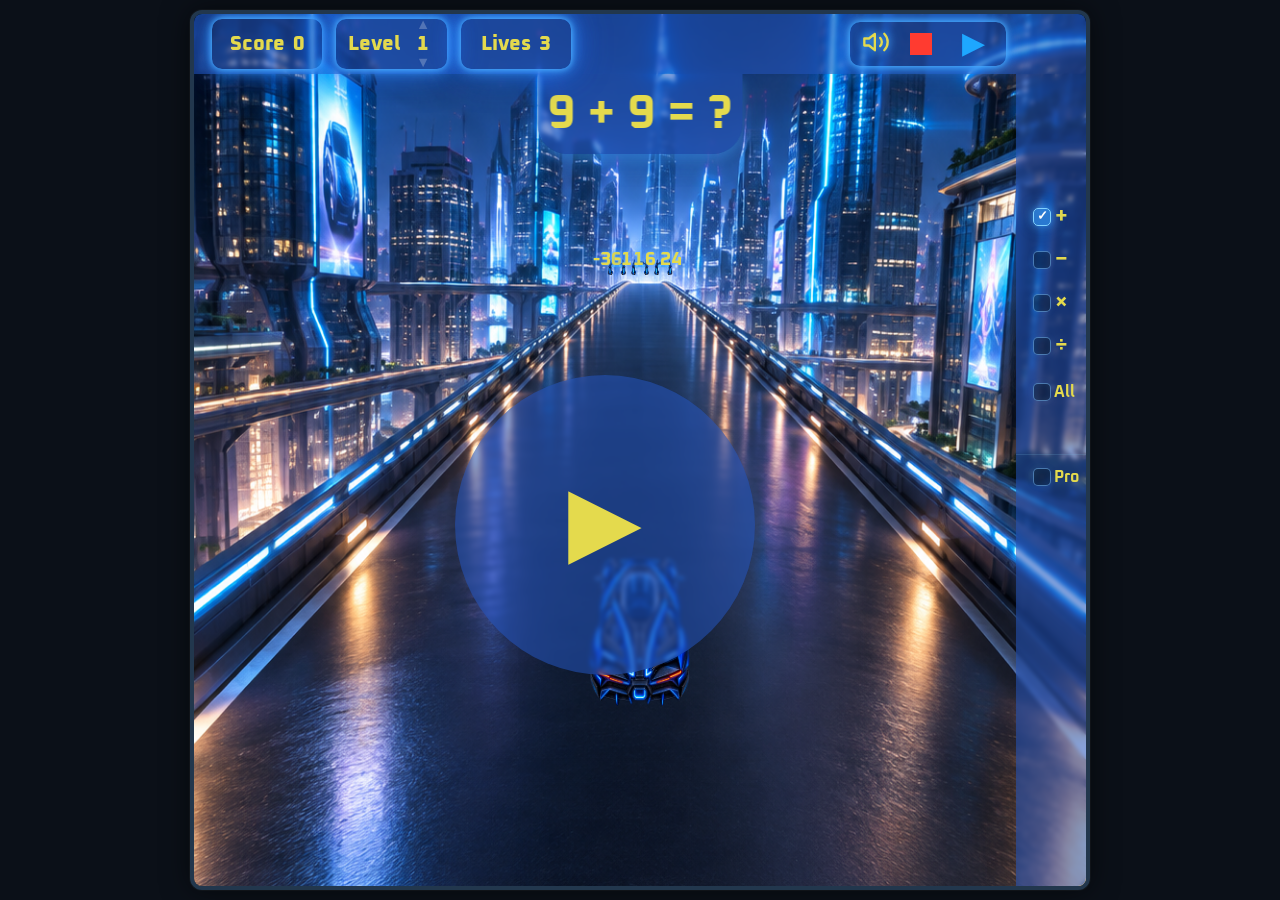
==== commit 404168fd: "design and reactoring" ====
--- a/index.html
+++ b/index.html
@@ -5,6 +5,14 @@
 
     <meta name="viewport" content="width=device-width, initial-scale=1.0" />
 
+    <link rel="preconnect" href="https://fonts.googleapis.com" />
+    <link rel="preconnect" href="https://fonts.gstatic.com" crossorigin />
+
+    <link
+      href="https://fonts.googleapis.com/css2?family=Oxanium:wght@400;500;600;700;800&display=swap"
+      rel="stylesheet"
+    />
+
     <title>Math Runner</title>
 
     <link rel="stylesheet" href="./css/style.css" />
@@ -12,47 +20,111 @@
 
   <body>
     <main id="game">
-      <!-- Game information -->
+      <!-- HUD -->
       <header id="hud">
-        <div id="score">Score: 0</div>
-
-        <div id="level-control">
-          <span class="level-label">Level:</span>
-
-          <div class="level-picker">
-            <button id="level-up" aria-label="Higher level">▲</button>
-            <span id="level-number">1</span>
-            <button id="level-down" aria-label="Lower level">▼</button>
+        <div id="hud-stats">
+          <div class="hud-item">
+            <span class="hud-label">Score</span>
+            <span id="score">0</span>
           </div>
-        </div>
-
-        <div id="lives">Lives: 3</div>
+
+          <div class="hud-item" id="level-control">
+            <span class="hud-label level-label">Level</span>
+
+            <div class="level-picker">
+              <button
+                id="level-up"
+                type="button"
+                aria-label="Higher level"
+              >
+                ▲
+              </button>
+
+              <span id="level-number">1</span>
+
+              <button
+                id="level-down"
+                type="button"
+                aria-label="Lower level"
+              >
+                ▼
+              </button>
+            </div>
+          </div>
+
+          <div class="hud-item">
+            <span class="hud-label">Lives</span>
+            <span id="lives">3</span>
+          </div>
+        </div>
 
         <div id="game-controls">
-          <button id="stop-button" aria-label="Stop">
+          <button
+            id="mute-button"
+            type="button"
+            aria-label="Mute sound"
+          >
+            <svg
+              id="sound-on-icon"
+              class="sound-icon"
+              viewBox="0 0 24 24"
+              fill="none"
+              stroke="currentColor"
+              stroke-width="2"
+              stroke-linecap="round"
+              stroke-linejoin="round"
+              aria-hidden="true"
+            >
+              <polygon points="11 5 6 9 2 9 2 15 6 15 11 19 11 5"></polygon>
+              <path d="M15.54 8.46a5 5 0 0 1 0 7.07"></path>
+              <path d="M19.07 4.93a10 10 0 0 1 0 14.14"></path>
+            </svg>
+
+            <svg
+              id="sound-off-icon"
+              class="sound-icon hidden"
+              viewBox="0 0 24 24"
+              fill="none"
+              stroke="currentColor"
+              stroke-width="2"
+              stroke-linecap="round"
+              stroke-linejoin="round"
+              aria-hidden="true"
+            >
+              <polygon points="11 5 6 9 2 9 2 15 6 15 11 19 11 5"></polygon>
+              <line x1="23" y1="9" x2="17" y2="15"></line>
+              <line x1="17" y1="9" x2="23" y2="15"></line>
+            </svg>
+          </button>
+
+          <button
+            id="stop-button"
+            type="button"
+            aria-label="Stop"
+          >
             <span class="stop-icon"></span>
           </button>
-          <button id="pause-button" aria-label="Play">▶</button>
+
+          <button
+            id="pause-button"
+            type="button"
+            aria-label="Play"
+          >
+            ▶
+          </button>
         </div>
       </header>
-
-      <!-- Math question -->
-      <section id="question-area">
-        <h1 id="question">7 + 8 = ?</h1>
-      </section>
 
       <!-- Game road -->
       <section id="road">
-        <!-- Lane lines -->
-        <div id="lane-lines">
-          <div class="lane-line line-0"></div>
-          <div class="lane-line line-1"></div>
-          <div class="lane-line line-2"></div>
-          <div class="lane-line line-3"></div>
-        </div>
+        <!-- Math question -->
+        <h1 id="question">...</h1>
 
         <!-- Dynamic gate rows -->
         <div id="gate-rows"></div>
+
+        <!-- Professional limits -->
+        <div id="professional-limits"></div>
 
         <!-- Lanes -->
         <div id="lanes">
@@ -62,13 +134,27 @@
         </div>
 
         <!-- Player -->
-        <div id="player" data-lane="1">PLAYER</div>
+        <div id="player" data-lane="1">
+          <img
+            src="./assets/images/player.png"
+            alt="Player car"
+            class="player-image"
+          />
+        </div>
       </section>
 
+      <!-- Start screen -->
       <div id="start-overlay">
-        <button id="start-play-button" aria-label="Start game">▶</button>
+        <button
+          id="start-play-button"
+          type="button"
+          aria-label="Start game"
+        >
+          ▶
+        </button>
       </div>
 
+      <!-- Operation controls -->
       <aside id="operation-controls">
         <label class="operation-option">
           <input
@@ -99,42 +185,68 @@
         </label>
 
         <label class="operation-option">
-          <input type="checkbox" class="operation-checkbox" value="division" />
+          <input
+            type="checkbox"
+            class="operation-checkbox"
+            value="division"
+          />
           <span>÷</span>
         </label>
 
         <label class="operation-option all-option">
-          <input type="checkbox" id="select-all-operations" />
+          <input
+            type="checkbox"
+            id="select-all-operations"
+          />
           <span>All</span>
         </label>
+
         <label class="operation-option professional-option">
-          <input type="checkbox" id="professional-mode" />
+          <input
+            type="checkbox"
+            id="professional-mode"
+          />
           <span>Pro</span>
         </label>
       </aside>
 
+      <!-- Level-up screen -->
       <div id="level-up-overlay" class="hidden">
         <div id="level-up-text">LEVEL 2</div>
       </div>
 
-      <!-- Game over screen -->
+      <!-- Game-over screen -->
       <section id="game-over" class="hidden">
-        <h2>
-          <span id="game-over-pulse-text">Game Over</span>
-        </h2>
+        <div class="game-over-title-wrapper">
+          <img
+            src="./assets/images/game-over.png"
+            alt="Game Over"
+            id="game-over-image"
+          />
+        </div>
+
         <p>
           Level:
-          <span id="final-level"> 0 </span>
+          <span id="final-level">0</span>
         </p>
 
-        <button id="restart-button">Restart</button>
+        <button
+          id="restart-button"
+          type="button"
+        >
+          Restart
+        </button>
       </section>
-      <button id="pause-button" aria-label="Pause">⏸</button>
+
+      <!-- Pause screen -->
       <div id="pause-overlay" class="hidden">
-        <img src="./assets/images/pause.jpg" alt="Paused" />
+        <div class="pause-content">
+          <div class="pause-icon">Ⅱ</div>
+          <div class="pause-title">PAUSED</div>
+        </div>
       </div>
     </main>
 
     <script type="module" src="./js/main.js"></script>
   </body>
-</html>
+</html>
--- a/css/style.css
+++ b/css/style.css
@@ -1,71 +1,31 @@
 :root {
   /* =========================================================
-     COLOR PALETTE
+     COLORS
      ========================================================= */
 
-  --color-body-bg: #202020; /* Page background outside the game */
-  --color-game-bg: #d8d8d8; /* Base game container background */
-  --color-game-border: #111; /* Outer game border */
-
-  --color-hud-bg: #111; /* HUD background */
-  --color-hud-text: #fff; /* HUD text and default control color */
-
-  --color-question-bg: #eee; /* Question area background */
-  --color-question-border: #999; /* Divider under the question area */
-
-  --color-road-bg: #555; /* Main road background */
-  --color-lane-line: rgba(255, 255, 255, 0.6); /* Dashed lane lines */
-
-  --color-gate-bg: #744c2c; /* Gate fill */
-  --color-gate-border: #3f2a18; /* Gate border */
-  --color-gate-text: #fff; /* Gate text */
-
-  --color-limit-bg: rgba(0, 0, 0, 0.75); /* Limit label background */
-  --color-limit-text: #fff; /* Limit label text */
-
-  --color-player-bg: #1976d2; /* Player and main play accent */
-  --color-player-text: #fff; /* Player text */
-
-  --color-stop: red; /* Stop icon */
+  --color-body-bg: #0b1018; /* Page background outside the game */
+  --color-game-bg: #111923; /* Base game container background */
+  --color-game-border: #22374d; /* Outer game border */
+
+  --color-hud-text: #f5f7fa; /* HUD text and default control color */
+  --color-limit-text: #e4da4d; /* Limit label text */
+
+  --color-player-bg: #1ea7ff; /* Player and main play accent */
+
+  --color-stop: #ff3b30; /* Stop icon */
   --color-transparent: transparent; /* Shared transparent background */
-
-  --color-pause-overlay-bg: #000; /* Pause overlay background */
-  --color-start-overlay-bg: rgba(80, 80, 80, 0.55); /* Start overlay veil */
-  --color-start-button-bg: rgba(
-    0,
-    0,
-    0,
-    0.15
-  ); /* Start play button background */
-
-  --color-game-over-bg: rgba(0, 0, 0, 0.85); /* Game-over overlay */
-  --color-game-over-text: #fff; /* Game-over text */
-
-  --color-correct: #2ecc71; /* Correct-answer feedback color */
-  --color-wrong: #e53935; /* Wrong-answer feedback color */
-
-  --color-correct-flash: rgba(46, 204, 113, 0.28); /* Correct road flash */
-  --color-wrong-flash: rgba(229, 57, 53, 0.28); /* Wrong road flash */
 
   /* =========================================================
      TYPOGRAPHY
      ========================================================= */
 
-  --font-family-main: Arial, sans-serif; /* Main game font */
-
-  --font-size-hud: 1.2rem; /* Score, level, lives */
-  --font-size-question: 2.2rem; /* Main math question */
-  --font-size-limit: 1.8rem; /* Standard limit value */
-  --font-size-professional-limit: 1rem; /* Professional-mode limit expression */
-  --professional-limit-side-padding: 48px; /* Keeps wide Pro limits away from road edges */
-  --font-size-gate: 1rem; /* Gate label */
+  --font-family-main: "Oxanium";
+
+  --font-size-limit: 2.7rem; /* Standard limit value */
   --font-size-level-arrow: 0.9rem; /* Level up/down arrows */
   --font-size-control-icon: 1.9rem; /* HUD play/pause icon */
-  --font-size-operation-option: 1rem; /* Sidebar operation labels */
-  --font-size-start-play: 5rem; /* Large play icon on start overlay */
-  --font-size-game-over-title: 3rem; /* Game-over heading */
-  --font-size-game-over-text: 1.5rem; /* Game-over body text */
-  --font-size-button: 1.2rem; /* Standard action button text */
+  --font-size-operation-option: 1.4rem; /* Sidebar operation labels */
+  --font-size-start-play: 6rem; /* Large play icon on start overlay */
 
   --font-weight-bold: bold; /* Shared bold weight */
 
@@ -83,17 +43,13 @@
      ========================================================= */
 
   --hud-height: 60px; /* HUD height */
-  --question-height: 90px; /* Question area height */
-  --question-border-width: 2px; /* Divider thickness below the question area */
   --road-header-height: 150px; /* HUD + question height */
-  --operations-bar-width: 52px; /* Right sidebar width */
+  --operations-bar-width: 70px; /* Right sidebar width */
 
   /* =========================================================
      HUD
      ========================================================= */
 
-  --hud-padding-horizontal: 30px; /* HUD left/right padding */
-  --game-controls-gap: 2px; /* Gap between Stop and Play/Pause */
   --control-button-size: 42px; /* Stop and Play/Pause button size */
   --control-button-radius: 8px; /* HUD control corner radius */
   --stop-icon-size: 22px; /* Stop square size */
@@ -103,13 +59,15 @@
   --level-number-margin-vertical: 2px; /* Vertical space around level number */
   --disabled-control-opacity: 0.25; /* Disabled control opacity */
 
+  --glass-bg: rgba(37, 86, 192, 0.55); /* Semi-transparent glass */
+  --glass-blur: 2px;
+
   /* =========================================================
      ROAD & LANES
      ========================================================= */
 
   --road-side-padding: 28px; /* Inner left/right boundary of playable lanes */
   --lane-count: 3; /* Number of playable lanes */
-  --lane-line-width: 3px; /* Dashed lane-line thickness */
 
   /* =========================================================
      GATES & LIMITS
@@ -118,14 +76,13 @@
   --gates-row-top: 28px; /* Vertical gate-row offset */
   --gate-top: var(--gates-row-top); /* Gate vertical position inside a row */
   --gate-height: 80px; /* Gate height */
-  --gate-width-percent: 88%; /* Gate width inside its lane */
-  --gate-border-width: 5px; /* Gate border thickness */
-  --gate-border-radius: 8px; /* Gate top corner radius */
+
+  --gate-gap: 12px; /* Horizontal gap between gates in a row */
 
   --limit-box-width: 52px; /* Standard limit label width */
-  --limit-box-professional-width: 82px; /* Professional limit-expression width */
   --limit-box-height: 42px; /* Limit label height */
-  --limit-box-radius: 10px; /* Limit label corner radius */
+  --limit-gap-above-gate: 25px; /* Space between gate and limit */
+
   --limits-top: calc(
     var(--gates-row-top) + (var(--gate-height) - var(--limit-box-height)) / 2
   ); /* Vertically centers limits against gates */
@@ -134,15 +91,13 @@
      PLAYER
      ========================================================= */
 
-  --player-size: 80px; /* Player diameter */
+  --player-size: 100px; /* Player diameter */
   --player-bottom: 180px; /* Distance from road bottom */
 
   /* =========================================================
      OPERATIONS SIDEBAR
      ========================================================= */
 
-  --operations-gap: 14px; /* Vertical gap between operation options */
-  --operations-padding-top: 22px; /* Top spacing inside the sidebar */
   --operation-option-gap: 3px; /* Gap between checkbox and symbol */
   --operation-label-width: 15px; /* Fixed symbol/label width */
   --all-option-margin-top: 8px; /* Extra spacing before All */
@@ -152,45 +107,35 @@
      START OVERLAY
      ========================================================= */
 
-  --start-play-button-size: 120px; /* Large central play button diameter */
+  --start-play-button-size: 300px; /* Large central play button diameter */
 
   /* =========================================================
      GAME OVER
      ========================================================= */
 
   --game-over-gap: 20px; /* Spacing between game-over elements */
-  --restart-padding-vertical: 12px; /* Restart button vertical padding */
-  --restart-padding-horizontal: 30px; /* Restart button horizontal padding */
-  --restart-border-radius: 8px; /* Restart button corner radius */
 
   /* =========================================================
      Z-INDEX LAYERS
      ========================================================= */
 
-  --z-lane-lines: 1; /* Lane lines */
-  --z-gates: 5; /* Gate rows */
-  --z-limit: 10; /* Limit labels */
+  --z-gates: 20; /* Gate rows */
+  --z-limit: 21; /* Limit labels */
   --z-player: 10; /* Player */
-  --z-operations: 20; /* Operations sidebar */
   --z-game-over: 100; /* Game-over overlay */
   --z-start-overlay: 150; /* Start overlay */
   --z-pause-overlay: 200; /* Pause overlay */
 
   /* =========================================================
-     Visual effects
+     VISUAL EFFECTS
      ========================================================= */
 
-  --feedback-flash-duration: 2000ms; /* Road correct/wrong flash duration */
-  --correct-player-duration: 280ms; /* Correct player glow duration */
-  --wrong-shake-duration: 280ms; /* Wrong player shake duration */
-  --wrong-shake-distance: 8px; /* Wrong player shake distance */
-
   --level-up-duration: 3000ms; /* Level-up animation duration */
-
   --level-up-text-size: 6rem; /* Main level-up text size */
   --level-up-glow-size: 50px; /* Glow radius around level-up text */
 
   --color-level-up: #ffd54f; /* Level-up highlight color */
+
   --color-level-up-overlay: rgba(
     0,
     0,
@@ -199,9 +144,6 @@
   ); /* Temporary overlay background */
 
   --game-over-animation-duration: 2000ms; /* Full game-over entrance duration */
-  --game-over-title-start-scale: 0.6; /* Initial title scale */
-  --game-over-title-end-scale: 1; /* Final title scale */
-  --game-over-pulse-duration: 1200ms; /* Continuous Game Over title pulse */
 }
 
 /* =========================================================
@@ -225,8 +167,13 @@
   justify-content: center;
   align-items: center;
 
+  background: var(--color-body-bg);
+}
+
+body,
+button,
+input {
   font-family: var(--font-family-main);
-  background: var(--color-body-bg);
 }
 
 /* =========================================================
@@ -237,6 +184,8 @@
   position: relative;
 
   width: var(--game-width);
+  max-width: var(--game-width);
+  min-width: var(--game-width);
   height: var(--game-height);
 
   overflow: hidden;
@@ -245,6 +194,10 @@
 
   border: var(--game-border-width) solid var(--color-game-border);
   border-radius: var(--game-border-radius);
+
+  box-shadow:
+    0 0 0 1px rgba(255, 255, 255, 0.03),
+    0 0 28px rgba(0, 0, 0, 0.55);
 }
 
 /* =========================================================
@@ -252,19 +205,63 @@
    ========================================================= */
 
 #hud {
+  position: absolute;
+
+  top: 0;
+  left: 0;
+  right: 0;
+
   height: var(--hud-height);
 
   display: flex;
+  align-items: center;
   justify-content: space-between;
-  align-items: center;
-
-  padding: 0 var(--hud-padding-horizontal);
-
-  font-size: var(--font-size-hud);
-  font-weight: var(--font-weight-bold);
-
-  background: var(--color-hud-bg);
-  color: var(--color-hud-text);
+
+  padding: 0 18px;
+
+  z-index: 100;
+}
+
+#hud,
+#hud .hud-label,
+#hud #score,
+#hud #level-number,
+#hud #lives {
+  font-size: 1.25rem;
+  font-weight: 800;
+  color: var(--color-limit-text);
+}
+
+#hud-stats {
+  display: flex;
+  align-items: center;
+
+  gap: 14px;
+}
+
+.hud-item {
+  height: calc(var(--hud-height) - 10px);
+  min-width: 110px;
+
+  display: flex;
+  align-items: center;
+  justify-content: center;
+
+  gap: 8px;
+
+  padding: 0 12px;
+
+  box-sizing: border-box;
+
+  background: transparent;
+
+  border-radius: 10px;
+
+  box-shadow:
+    0 0 6px rgba(80, 180, 255, 1),
+    0 0 14px rgba(60, 160, 255, 0.9),
+    0 0 26px rgba(40, 130, 255, 0.7),
+    0 0 40px rgba(30, 100, 255, 0.45);
 }
 
 #level-control {
@@ -273,10 +270,33 @@
   gap: var(--level-control-gap);
 }
 
-.level-label {
-  font-size: var(--font-size-hud);
-  font-weight: var(--font-weight-bold);
-  color: var(--color-hud-text);
+#level-up,
+#level-down {
+  transition:
+    transform 120ms ease,
+    filter 120ms ease,
+    text-shadow 120ms ease;
+}
+
+/* Mouse hover + L key */
+#level-up:hover,
+#level-down:hover,
+#level-up.keyboard-hover,
+#level-down.keyboard-hover {
+  transform: scale(1.2);
+  filter: brightness(1.35);
+  text-shadow:
+    0 0 6px rgba(255, 230, 80, 0.9),
+    0 0 14px rgba(80, 170, 255, 0.8);
+}
+
+/* Mouse click + keyboard Arrow click */
+#level-up:active,
+#level-down:active,
+#level-up.keyboard-press,
+#level-down.keyboard-press {
+  transform: scale(0.85);
+  filter: brightness(1.7);
 }
 
 .level-picker {
@@ -290,8 +310,6 @@
 #level-number {
   min-width: var(--level-number-min-width);
   margin: var(--level-number-margin-vertical) 0;
-
-  font-size: var(--font-size-hud);
   font-weight: var(--font-weight-bold);
   text-align: center;
   color: var(--color-hud-text);
@@ -318,10 +336,47 @@
 }
 
 #game-controls {
-  display: flex;
-  align-items: center;
-  justify-content: center;
-  gap: var(--game-controls-gap);
+  position: absolute;
+
+  right: calc(var(--operations-bar-width) + 10px);
+  top: 50%;
+
+  transform: translateY(-50%);
+
+  height: 44px;
+
+  display: flex;
+  align-items: center;
+  justify-content: center;
+
+  gap: 10px;
+
+  padding: 0 12px;
+
+  box-sizing: border-box;
+
+  background: transparent;
+
+  border-radius: 10px;
+
+  box-shadow:
+    0 0 6px rgba(80, 180, 255, 1),
+    0 0 14px rgba(60, 160, 255, 0.9),
+    0 0 26px rgba(40, 130, 255, 0.7);
+}
+
+#mute-button {
+  color: var(--color-limit-text);
+  background: var(--color-transparent);
+  border: none;
+}
+
+.sound-icon {
+  width: 28px;
+  height: 28px;
+
+  filter: drop-shadow(0 0 4px rgba(80, 180, 255, 0.8))
+    drop-shadow(0 0 8px rgba(60, 160, 255, 0.45));
 }
 
 #pause-button,
@@ -361,155 +416,148 @@
   background: currentColor;
 }
 
+#game-controls button {
+  transition:
+    transform 140ms ease,
+    filter 140ms ease,
+    opacity 140ms ease;
+}
+
+#game-controls button:hover {
+  transform: scale(1.12);
+  filter: brightness(1.25) drop-shadow(0 0 6px rgba(80, 180, 255, 0.9));
+}
+
+#game-controls button:active {
+  transform: scale(0.95);
+}
+
+#hud,
+#operation-controls,
+#question {
+  background: var(--glass-bg);
+
+  backdrop-filter: blur(var(--glass-blur));
+}
+
 /* =========================================================
    QUESTION AREA
    ========================================================= */
 
-#question-area {
-  height: var(--question-height);
-
-  display: flex;
-  justify-content: center;
-  align-items: center;
-
-  background: var(--color-question-bg);
-
-  border-bottom: var(--question-border-width) solid var(--color-question-border);
-}
-
 #question {
-  font-size: var(--font-size-question);
-}
-
+  position: absolute;
+  padding: 10px;
+
+  top: var(--hud-height);
+  left: 50%;
+
+  transform: translateX(-50%);
+
+  margin: 0;
+
+  font-size: 3rem;
+  font-weight: var(--font-weight-bold);
+
+  color: var(--color-limit-text);
+  white-space: nowrap;
+  text-align: center;
+
+  z-index: 100;
+
+  border-radius: 0 0 30px 30px;
+
+  box-shadow:
+    0 6px 10px rgba(70, 160, 255, 0.28),
+    0 12px 22px rgba(70, 160, 255, 0.16);
+
+  pointer-events: none;
+}
 /* =========================================================
    ROAD
    ========================================================= */
 
 #road {
+  position: absolute;
+  inset: 0;
+
+  overflow: hidden;
+
+  background-image: url("../assets/images/road.png");
+  background-repeat: no-repeat;
+  background-position: center top;
+  background-size: cover;
+
+  z-index: 0;
+  pointer-events: none;
+}
+/* =========================================================
+   GATES & LIMITS
+   ========================================================= */
+
+#gate-rows {
+  position: absolute;
+  inset: 0;
+
+  z-index: var(--z-gates);
+
+  pointer-events: none;
+}
+
+.gate-row {
+  position: absolute;
+  inset: 0;
+}
+
+.gates {
+  position: absolute;
+
+  top: var(--gate-top);
+  left: 0;
+
+  width: 100%;
+  gap: var(--gate-gap);
+  display: grid;
+  grid-template-columns: repeat(3, 1fr);
+
+  z-index: var(--z-gates);
+}
+
+.gate {
   position: relative;
-
-  width: calc(100% - var(--operations-bar-width));
-  height: calc(100% - var(--road-header-height));
-
-  overflow: hidden;
-
-  background: var(--color-road-bg);
-}
-
-/* =========================================================
-   LANES
-   ========================================================= */
-
-#lanes {
-  position: absolute;
-
+  display: flex;
+  justify-content: center;
+  align-items: flex-start;
+  background: transparent;
+  border: none;
+  overflow: visible;
+}
+
+.limits {
+  position: absolute;
+
+  top: calc(
+    var(--gate-top) - var(--limit-box-height) - var(--limit-gap-above-gate)
+  );
+  left: 0;
+
+  width: 110%;
+  height: var(--limit-box-height);
+
+  z-index: var(--z-limit);
+
+  pointer-events: none;
+
+  text-shadow:
+    0 0 4px rgba(120, 190, 255, 0.9),
+    0 0 10px rgba(80, 160, 255, 0.7),
+    0 0 18px rgba(50, 120, 255, 0.45);
+}
+
+.gate-image {
+  display: block;
   width: 100%;
-  height: 100%;
-
-  display: grid;
-  grid-template-columns: repeat(var(--lane-count), 1fr);
-}
-
-#lane-lines {
-  position: absolute;
-  inset: 0;
-
-  z-index: var(--z-lane-lines);
-
-  pointer-events: none;
-}
-
-.lane-line {
-  position: absolute;
-
-  top: 0;
-  bottom: 0;
-
-  border-left: var(--lane-line-width) dashed var(--color-lane-line);
-}
-
-.line-0 {
-  left: var(--road-side-padding);
-}
-
-.line-1 {
-  left: calc(
-    var(--road-side-padding) + (100% - (var(--road-side-padding) * 2)) /
-      var(--lane-count)
-  );
-}
-
-.line-2 {
-  left: calc(
-    var(--road-side-padding) +
-      ((100% - (var(--road-side-padding) * 2)) / var(--lane-count)) * 2
-  );
-}
-
-.line-3 {
-  right: var(--road-side-padding);
-}
-
-/* =========================================================
-   GATES & LIMITS
-   ========================================================= */
-
-#gate-rows {
-  position: absolute;
-  inset: 0;
-
-  z-index: var(--z-gates);
-
-  pointer-events: none;
-}
-
-.gate-row {
-  position: absolute;
-  inset: 0;
-}
-
-.gates {
-  position: absolute;
-
-  top: var(--gate-top);
-  left: var(--road-side-padding);
-
-  width: calc(100% - (var(--road-side-padding) * 2));
-
-  display: grid;
-  grid-template-columns: repeat(var(--lane-count), 1fr);
-
-  z-index: var(--z-gates);
-}
-
-.gate {
-  width: var(--gate-width-percent);
-  height: var(--gate-height);
-
-  margin: 0 auto;
-
-  display: flex;
-  justify-content: center;
-  align-items: center;
-
-  font-size: var(--font-size-gate);
-  font-weight: var(--font-weight-bold);
-
-  background: var(--color-gate-bg);
-  color: var(--color-gate-text);
-
-  border: var(--gate-border-width) solid var(--color-gate-border);
-  border-bottom: none;
-
-  border-radius: var(--gate-border-radius) var(--gate-border-radius) 0 0;
-}
-
-.limits {
-  position: absolute;
-  inset: 0;
-
-  z-index: var(--z-limit);
-
+  height: auto;
+  object-fit: contain;
   pointer-events: none;
 }
 
@@ -529,48 +577,75 @@
   font-weight: var(--font-weight-bold);
 
   color: var(--color-limit-text);
-  background: var(--color-limit-bg);
-
-  border-radius: var(--limit-box-radius);
+
+  box-shadow:
+    0 0 10px rgba(30, 167, 255, 0.18),
+    inset 0 0 8px rgba(30, 167, 255, 0.08);
 
   transform: translateX(-50%);
 }
 
 .limit-0 {
-  left: var(--road-side-padding);
+  left: 0%;
 }
 
 .limit-1 {
-  left: calc(
-    var(--road-side-padding) + (100% - (var(--road-side-padding) * 2)) /
-      var(--lane-count)
-  );
+  left: 30%;
 }
 
 .limit-2 {
-  left: calc(
-    var(--road-side-padding) +
-      ((100% - (var(--road-side-padding) * 2)) / var(--lane-count)) * 2
-  );
+  left: 60%;
 }
 
 .limit-3 {
-  left: calc(100% - var(--road-side-padding));
-}
-
-.limit-box.professional-limit {
-  width: var(--limit-box-professional-width);
-  font-size: var(--font-size-professional-limit);
-}
-
-.limit-box.professional-limit.limit-0 {
-  left: var(--professional-limit-side-padding);
-}
-
-.limit-box.professional-limit.limit-3 {
-  left: calc(100% - var(--professional-limit-side-padding));
-}
-
+  left: 90%;
+}
+
+#professional-limits {
+  position: absolute;
+
+  top: 25%;
+  left: 0;
+
+  width: calc(100% - var(--operations-bar-width));
+  box-sizing: border-box;
+
+  display: grid;
+  grid-template-columns: repeat(4, minmax(0, 1fr));
+  gap: 14px;
+
+  padding: 0 24px;
+
+  z-index: var(--z-limit);
+
+  pointer-events: none;
+}
+
+.professional-limit-fixed {
+  width: 100%;
+  min-width: 0;
+
+  box-sizing: border-box;
+
+  padding: 10px 8px;
+
+  font-size: 1.7rem;
+  font-weight: var(--font-weight-bold);
+
+  color: var(--color-limit-text);
+
+  text-align: center;
+  white-space: nowrap;
+
+  background: rgba(10, 14, 20, 0.78);
+
+  border: 1px solid rgba(120, 180, 220, 0.75);
+  border-radius: 10px;
+
+  box-shadow:
+    0 4px 12px rgba(0, 0, 0, 0.35),
+    0 0 8px rgba(80, 160, 220, 0.18);
+}
 /* =========================================================
    PLAYER
    ========================================================= */
@@ -582,22 +657,55 @@
   left: 50%;
 
   width: var(--player-size);
-  height: var(--player-size);
-
-  display: flex;
-  justify-content: center;
-  align-items: center;
+  height: auto;
 
   transform: translateX(-50%);
 
-  background: var(--color-player-bg);
-  color: var(--color-player-text);
-
-  font-weight: var(--font-weight-bold);
-
-  border-radius: 50%;
-
   z-index: var(--z-player);
+
+  transition: transform 180ms linear !important;
+}
+
+.player-image {
+  display: block;
+  width: 100%;
+  height: auto;
+
+  object-fit: contain;
+
+  pointer-events: none;
+  user-select: none;
+
+  transition: transform 180ms ease;
+
+  --base-tilt: 0deg;
+  --move-tilt: 0deg;
+
+  transform: rotate(calc(var(--base-tilt) + var(--move-tilt)));
+}
+
+.player-image.tilt-left {
+  transform: rotate(-8deg);
+}
+
+.player-image.tilt-right {
+  transform: rotate(8deg);
+}
+
+.player-image.lane-left {
+  --base-tilt: 30deg;
+}
+
+.player-image.lane-center {
+  --base-tilt: 0deg;
+}
+
+.player-image.lane-right {
+  --base-tilt: -30deg;
+}
+
+#player.feedback-wrong {
+  animation: wrong-player-feedback 360ms ease-in-out;
 }
 
 /* =========================================================
@@ -606,25 +714,20 @@
 
 #operation-controls {
   position: absolute;
-
-  top: var(--road-header-height);
+  top: var(--hud-height);
   right: 0;
   bottom: 0;
-
   width: var(--operations-bar-width);
 
   display: flex;
   flex-direction: column;
   align-items: center;
-
-  gap: var(--operations-gap);
-
-  padding-top: var(--operations-padding-top);
-
-  background: var(--color-body-bg);
-  color: var(--color-hud-text);
-
-  z-index: var(--z-operations);
+  gap: 14px;
+
+  padding-top: 128px;
+  padding-bottom: 20px;
+  color: var(--color-limit-text);
+  z-index: 90;
 }
 
 .operation-option {
@@ -640,6 +743,12 @@
   user-select: none;
 }
 
+.operation-option:has(.operation-checkbox) span {
+  font-size: var(--font-size-operation-option);
+  font-weight: 700;
+  color: var(--color-limit-text);
+}
+
 .operation-option input {
   margin: 0;
 }
@@ -647,17 +756,85 @@
 .operation-option span {
   width: var(--operation-label-width);
 
-  font-size: var(--font-size-operation-option);
   font-weight: var(--font-weight-bold);
   text-align: center;
 }
 
+.operation-option input[type="checkbox"] {
+  appearance: none;
+  -webkit-appearance: none;
+
+  width: 18px;
+  height: 18px;
+
+  border: 1px solid rgba(120, 190, 255, 0.55);
+  border-radius: 5px;
+
+  background: rgba(8, 18, 32, 0.45);
+
+  box-shadow:
+    inset 0 0 6px rgba(80, 160, 255, 0.08),
+    0 0 6px rgba(80, 160, 255, 0.12);
+
+  cursor: pointer;
+
+  position: relative;
+
+  transition:
+    background 140ms ease,
+    border-color 140ms ease,
+    box-shadow 140ms ease,
+    transform 100ms ease;
+}
+
+.operation-option input[type="checkbox"]:hover {
+  border-color: rgba(120, 200, 255, 0.9);
+
+  box-shadow:
+    0 0 8px rgba(80, 170, 255, 0.35),
+    inset 0 0 6px rgba(80, 160, 255, 0.12);
+}
+
+.operation-option input[type="checkbox"]:checked {
+  background: rgba(45, 130, 220, 0.85);
+
+  border-color: rgba(130, 210, 255, 1);
+
+  box-shadow:
+    0 0 8px rgba(60, 160, 255, 0.75),
+    0 0 16px rgba(60, 160, 255, 0.35);
+}
+
+.operation-option input[type="checkbox"]:checked::after {
+  content: "✓";
+
+  position: absolute;
+
+  left: 50%;
+  top: 50%;
+
+  transform: translate(-50%, -55%);
+
+  font-size: 13px;
+  font-weight: 700;
+
+  color: white;
+}
+
+.operation-option input[type="checkbox"]:active {
+  transform: scale(0.9);
+}
+
 .all-option {
   margin-top: var(--all-option-margin-top);
 }
 
 .professional-option {
   margin-top: var(--professional-option-margin-top);
+
+  border-top: 1px solid rgba(120, 180, 220, 0.18);
+
+  padding-top: 12px;
 }
 
 /* =========================================================
@@ -676,8 +853,6 @@
   justify-content: center;
   align-items: center;
 
-  background: var(--color-start-overlay-bg);
-
   z-index: var(--z-start-overlay);
 }
 
@@ -692,8 +867,10 @@
   border: none;
   border-radius: 50%;
 
-  background: var(--color-start-button-bg);
-  color: var(--color-player-bg);
+  background: var(--glass-bg);
+
+  backdrop-filter: blur(var(--glass-blur));
+  color: var(--color-limit-text);
 
   font-size: var(--font-size-start-play);
   line-height: 1;
@@ -710,25 +887,69 @@
 
   top: var(--hud-height);
   left: 0;
-  right: 0;
+  right: var(--operations-bar-width);
   bottom: 0;
 
   display: flex;
   justify-content: center;
   align-items: center;
 
-  background: var(--color-pause-overlay-bg);
-
-  z-index: var(--z-pause-overlay);
-}
-
-#pause-overlay img {
-  width: 100%;
-  height: 100%;
-
-  object-fit: cover;
-}
-
+  background: transparent;
+
+  backdrop-filter: none;
+  -webkit-backdrop-filter: none;
+
+  z-index: 130;
+
+  pointer-events: none;
+}
+
+.pause-content {
+  width: 600px;
+  height: 600px;
+
+  display: flex;
+  flex-direction: column;
+  justify-content: center;
+  align-items: center;
+
+  gap: 14px;
+
+  border-radius: 50%;
+
+  background: rgba(8, 18, 32, 0.25);
+
+  backdrop-filter: blur(3px);
+  -webkit-backdrop-filter: blur(14px);
+
+  box-shadow:
+    0 0 10px rgba(60, 160, 255, 0.55),
+    0 0 28px rgba(60, 160, 255, 0.25);
+}
+
+.pause-icon {
+  font-size: 7rem;
+  font-weight: 900;
+
+  color: var(--color-limit-text);
+
+  text-shadow:
+    0 0 8px rgba(80, 180, 255, 0.9),
+    0 0 20px rgba(60, 160, 255, 0.65);
+}
+
+.pause-title {
+  font-size: 4rem;
+  font-weight: 800;
+
+  letter-spacing: 4px;
+
+  color: var(--color-limit-text);
+
+  text-shadow: 0 0 8px rgba(80, 180, 255, 0.65);
+
+  animation: pause-title-pulse 2s ease-in-out infinite;
+}
 /* =========================================================
    GAME OVER
    ========================================================= */
@@ -744,50 +965,93 @@
 
   gap: var(--game-over-gap);
 
-  background: var(--color-game-over-bg);
-  color: var(--color-game-over-text);
+  background: var(--glass-bg);
+
+  backdrop-filter: blur(var(--glass-blur));
 
   z-index: var(--z-game-over);
 }
 
-#game-over h2 {
-  font-size: var(--font-size-game-over-title);
-}
-
 #game-over p {
-  font-size: var(--font-size-game-over-text);
+  margin: 10px 80px 14px 0px;
+
+  font-size: 2.2rem;
+  font-weight: 900;
+
+  color: var(--color-limit-text);
+
+  text-shadow:
+    0 0 6px rgba(70, 160, 255, 0.9),
+    0 0 14px rgba(50, 130, 255, 0.65),
+    0 0 24px rgba(40, 100, 255, 0.35);
+}
+
+.game-over-title-wrapper {
+  width: 420px;
+  max-width: 80%;
+
+  display: flex;
+  justify-content: center;
+  align-items: center;
+}
+
+#game-over-image {
+  display: block;
+
+  width: 120%;
+  height: auto;
+
+  object-fit: contain;
+
+  pointer-events: none;
+  user-select: none;
+
+  animation: game-over-image-pulse 1.4s ease-in-out infinite;
 }
 
 #restart-button {
-  padding: var(--restart-padding-vertical) var(--restart-padding-horizontal);
-
-  font-size: var(--font-size-button);
-
-  border: none;
-  border-radius: var(--restart-border-radius);
+  padding: 12px 28px;
+  margin: 10px 80px 14px 0px;
+
+  font-size: 1.25rem;
+  font-weight: 800;
+
+  color: var(--color-limit-text);
+
+  background: rgba(8, 18, 32, 0.38);
+
+  backdrop-filter: blur(10px);
+  -webkit-backdrop-filter: blur(10px);
+
+  border: 1px solid rgba(90, 180, 255, 0.45);
+  border-radius: 12px;
+
+  box-shadow:
+    0 0 8px rgba(70, 160, 255, 0.75),
+    0 0 18px rgba(50, 130, 255, 0.45);
 
   cursor: pointer;
+
+  transition:
+    transform 140ms ease,
+    box-shadow 140ms ease,
+    background 140ms ease;
+}
+
+#restart-button:hover {
+  transform: scale(1.06);
+
+  background: rgba(8, 18, 32, 0.52);
+
+  box-shadow:
+    0 0 10px rgba(80, 180, 255, 1),
+    0 0 24px rgba(60, 150, 255, 0.75),
+    0 0 36px rgba(40, 110, 255, 0.4);
 }
 
 /* =========================================================
    VISUAL EFFECTS
    ========================================================= */
-
-#road.feedback-correct {
-  animation: correct-road-flash var(--feedback-flash-duration) ease-out;
-}
-
-#road.feedback-wrong {
-  animation: wrong-road-flash var(--feedback-flash-duration) ease-out;
-}
-
-#player.feedback-correct {
-  animation: correct-player-feedback var(--correct-player-duration) ease-out;
-}
-
-#player.feedback-wrong {
-  animation: wrong-player-feedback var(--wrong-shake-duration) ease-in-out;
-}
 
 #level-up-overlay {
   position: absolute;
@@ -819,6 +1083,14 @@
     0 0 var(--level-up-glow-size) var(--color-level-up);
 }
 
+#level-up-overlay.level-up-active {
+  animation: level-up-overlay-animation var(--level-up-duration) ease-out;
+}
+
+#level-up-overlay.level-up-active #level-up-text {
+  animation: level-up-text-animation var(--level-up-duration) ease-out;
+}
+
 #game-over.game-over-active {
   animation: game-over-overlay-in var(--game-over-animation-duration) ease-out;
 }
@@ -831,89 +1103,42 @@
   animation: game-over-button-in var(--game-over-animation-duration) ease-out;
 }
 
-#game-over-pulse-text {
-  display: inline-block;
-
-  animation-name: game-over-pulse;
-  animation-duration: var(--game-over-pulse-duration);
-  animation-timing-function: ease-in-out;
-  animation-iteration-count: infinite;
-}
-
+#player.feedback-correct .player-image {
+  animation: player-correct-glow 650ms ease-out;
+}
+
+#player.feedback-wrong .player-image {
+  animation: player-wrong-flash 600ms ease-out;
+}
 /* =========================================================
    ANIMATIONS
    ========================================================= */
-
-@keyframes correct-road-flash {
-  0% {
-    box-shadow: inset 0 0 0 999px var(--color-correct-flash);
-  }
-
-  100% {
-    box-shadow: inset 0 0 0 999px transparent;
-  }
-}
-
-@keyframes wrong-road-flash {
-  0% {
-    box-shadow: inset 0 0 0 999px var(--color-wrong-flash);
-  }
-
-  100% {
-    box-shadow: inset 0 0 0 999px transparent;
-  }
-}
-
-@keyframes correct-player-feedback {
-  0% {
-    transform: translateX(-50%) scale(1);
-    box-shadow: 0 0 0 0 transparent;
-  }
-
-  50% {
-    transform: translateX(-50%) scale(1.12);
-
-    box-shadow:
-      0 0 8px 4px var(--color-correct),
-      0 0 25px 12px var(--color-correct);
-  }
-
-  100% {
-    transform: translateX(-50%) scale(1);
-    box-shadow: 0 0 0 0 transparent;
-  }
-}
 
 @keyframes wrong-player-feedback {
   0% {
-    transform: translateX(-50%);
-  }
-
-  25% {
-    transform: translateX(calc(-50% - var(--wrong-shake-distance)));
-  }
-
-  50% {
-    transform: translateX(calc(-50% + var(--wrong-shake-distance)));
-  }
-
-  75% {
-    transform: translateX(calc(-50% - var(--wrong-shake-distance)));
+    translate: 0 0;
+  }
+
+  20% {
+    translate: -10px 0;
+  }
+
+  40% {
+    translate: 10px 0;
+  }
+
+  60% {
+    translate: -8px 0;
+  }
+
+  80% {
+    translate: 8px 0;
   }
 
   100% {
-    transform: translateX(-50%);
-  }
-}
-
-#level-up-overlay.level-up-active {
-  animation: level-up-overlay-animation var(--level-up-duration) ease-out;
-}
-
-#level-up-overlay.level-up-active #level-up-text {
-  animation: level-up-text-animation var(--level-up-duration) ease-out;
-}
-
+    translate: 0 0;
+  }
+}
 @keyframes level-up-overlay-animation {
   0% {
     opacity: 0;
@@ -955,20 +1180,6 @@
   100% {
     transform: scale(1.2);
     opacity: 0;
-  }
-}
-
-@keyframes game-over-title-pulse {
-  0% {
-    transform: scale(1);
-  }
-
-  50% {
-    transform: scale(1.15);
-  }
-
-  100% {
-    transform: scale(1);
   }
 }
 
@@ -1008,13 +1219,63 @@
   }
 }
 
-@keyframes game-over-title-pulse {
+@keyframes player-correct-glow {
+  0% {
+    filter: none;
+  }
+
+  20% {
+    filter: brightness(10) saturate(1.35)
+      drop-shadow(0 0 4px rgba(50, 130, 255, 1))
+      drop-shadow(0 0 10px rgba(50, 130, 255, 0.95))
+      drop-shadow(0 0 20px rgba(50, 130, 255, 0.8))
+      drop-shadow(0 0 35px rgba(50, 130, 255, 0.6));
+  }
+
+  55% {
+    filter: brightness(1.15) saturate(1.25)
+      drop-shadow(0 0 8px rgba(50, 130, 255, 0.9))
+      drop-shadow(0 0 18px rgba(50, 130, 255, 0.7))
+      drop-shadow(0 0 30px rgba(50, 130, 255, 0.45));
+  }
+
+  100% {
+    filter: none;
+  }
+}
+
+@keyframes player-wrong-flash {
+  0% {
+    filter: none;
+  }
+
+  15% {
+    filter: brightness(0.95) saturate(0.7)
+      drop-shadow(0 0 5px rgba(255, 35, 35, 1))
+      drop-shadow(0 0 12px rgba(255, 35, 35, 1))
+      drop-shadow(0 0 22px rgba(255, 35, 35, 0.85))
+      drop-shadow(0 0 38px rgba(255, 35, 35, 0.65));
+  }
+
+  45% {
+    filter: brightness(0.9) saturate(0.65)
+      drop-shadow(0 0 8px rgba(255, 35, 35, 0.95))
+      drop-shadow(0 0 20px rgba(255, 35, 35, 0.75))
+      drop-shadow(0 0 34px rgba(255, 35, 35, 0.5));
+  }
+
+  100% {
+    filter: none;
+  }
+}
+
+@keyframes pause-title-pulse {
   0% {
     transform: scale(1);
   }
 
   50% {
-    transform: scale(1.12);
+    transform: scale(1.2);
   }
 
   100% {
@@ -1022,13 +1283,13 @@
   }
 }
 
-@keyframes game-over-pulse {
+@keyframes game-over-image-pulse {
   0% {
     transform: scale(1);
   }
 
   50% {
-    transform: scale(1.15);
+    transform: scale(1.08);
   }
 
   100% {
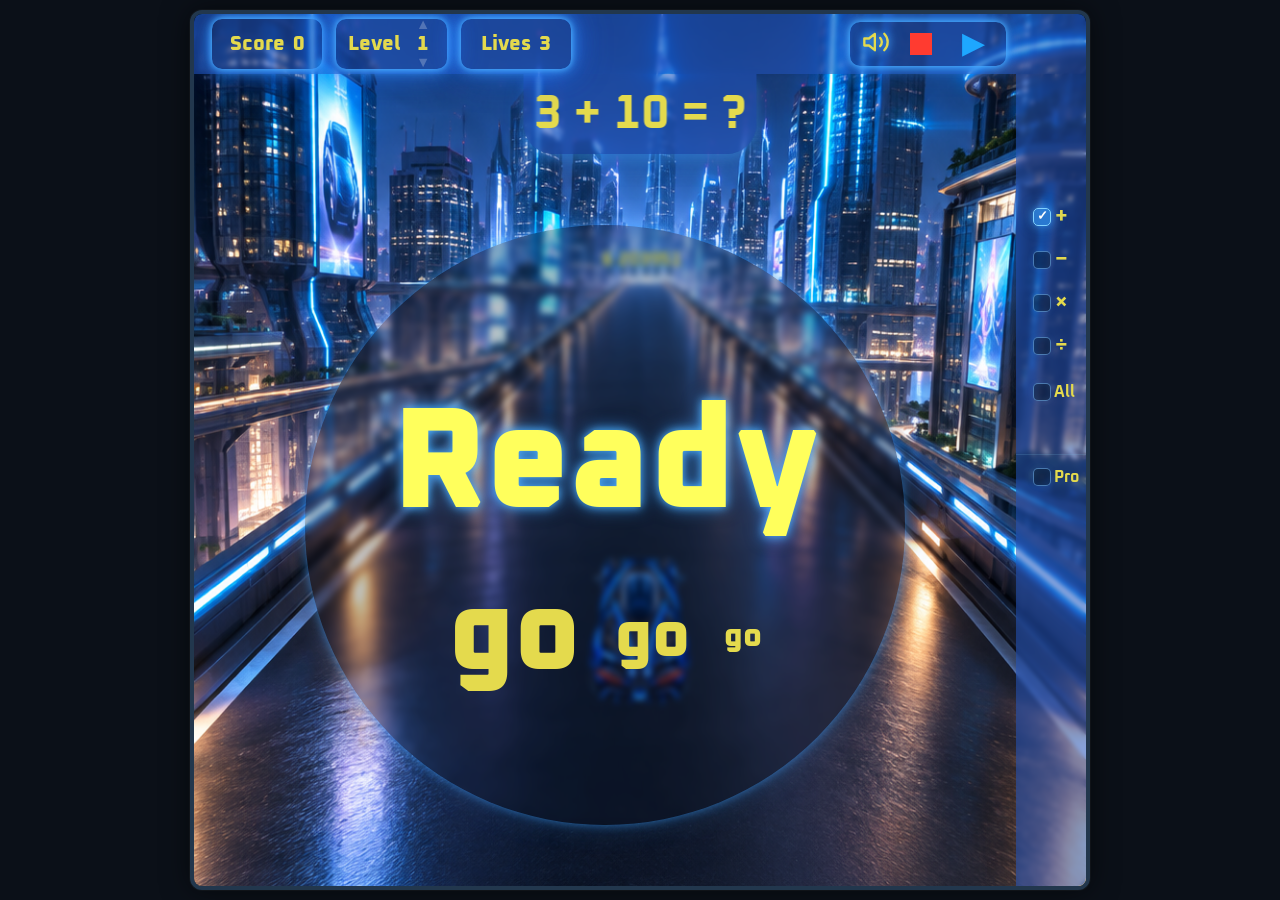
==== commit e6dfd4f7: "mvp ready" ====
--- a/index.html
+++ b/index.html
@@ -32,21 +32,13 @@
             <span class="hud-label level-label">Level</span>
 
             <div class="level-picker">
-              <button
-                id="level-up"
-                type="button"
-                aria-label="Higher level"
-              >
+              <button id="level-up" type="button" aria-label="Higher level">
                 ▲
               </button>
 
               <span id="level-number">1</span>
 
-              <button
-                id="level-down"
-                type="button"
-                aria-label="Lower level"
-              >
+              <button id="level-down" type="button" aria-label="Lower level">
                 ▼
               </button>
             </div>
@@ -59,11 +51,7 @@
         </div>
 
         <div id="game-controls">
-          <button
-            id="mute-button"
-            type="button"
-            aria-label="Mute sound"
-          >
+          <button id="mute-button" type="button" aria-label="Mute sound">
             <svg
               id="sound-on-icon"
               class="sound-icon"
@@ -97,21 +85,11 @@
             </svg>
           </button>
 
-          <button
-            id="stop-button"
-            type="button"
-            aria-label="Stop"
-          >
+          <button id="stop-button" type="button" aria-label="Stop">
             <span class="stop-icon"></span>
           </button>
 
-          <button
-            id="pause-button"
-            type="button"
-            aria-label="Play"
-          >
-            ▶
-          </button>
+          <button id="pause-button" type="button" aria-label="Play">▶</button>
         </div>
       </header>
 
@@ -145,12 +123,14 @@
 
       <!-- Start screen -->
       <div id="start-overlay">
-        <button
-          id="start-play-button"
-          type="button"
-          aria-label="Start game"
-        >
-          ▶
+        <button id="start-play-button" type="button" aria-label="Start game">
+          <span class="start-play-icon">Ready</span>
+
+          <div class="start-go-sequence">
+            <span class="start-go start-go-large">go</span>
+            <span class="start-go start-go-medium">go</span>
+            <span class="start-go start-go-small">go</span>
+          </div>
         </button>
       </div>
 
@@ -185,27 +165,17 @@
         </label>
 
         <label class="operation-option">
-          <input
-            type="checkbox"
-            class="operation-checkbox"
-            value="division"
-          />
+          <input type="checkbox" class="operation-checkbox" value="division" />
           <span>÷</span>
         </label>
 
         <label class="operation-option all-option">
-          <input
-            type="checkbox"
-            id="select-all-operations"
-          />
+          <input type="checkbox" id="select-all-operations" />
           <span>All</span>
         </label>
 
         <label class="operation-option professional-option">
-          <input
-            type="checkbox"
-            id="professional-mode"
-          />
+          <input type="checkbox" id="professional-mode" />
           <span>Pro</span>
         </label>
       </aside>
@@ -230,12 +200,7 @@
           <span id="final-level">0</span>
         </p>
 
-        <button
-          id="restart-button"
-          type="button"
-        >
-          Restart
-        </button>
+        <button id="restart-button" type="button">Restart</button>
       </section>
 
       <!-- Pause screen -->
@@ -249,4 +214,4 @@
 
     <script type="module" src="./js/main.js"></script>
   </body>
-</html>+</html>
--- a/css/style.css
+++ b/css/style.css
@@ -25,7 +25,7 @@
   --font-size-level-arrow: 0.9rem; /* Level up/down arrows */
   --font-size-control-icon: 1.9rem; /* HUD play/pause icon */
   --font-size-operation-option: 1.4rem; /* Sidebar operation labels */
-  --font-size-start-play: 6rem; /* Large play icon on start overlay */
+  --font-size-start-play: 9rem; /* Large play icon on start overlay */
 
   --font-weight-bold: bold; /* Shared bold weight */
 
@@ -532,6 +532,31 @@
   overflow: visible;
 }
 
+.professional-gate-option {
+  position: absolute;
+
+  top: 50%;
+  left: 50%;
+
+  transform: translate(-50%, -50%);
+
+  width: 90%;
+
+  text-align: center;
+  white-space: nowrap;
+
+  font-size: var(--professional-option-font-size, 1rem);
+  font-weight: var(--font-weight-bold);
+
+  color: var(--color-limit-text);
+
+  background: rgba(80, 160, 255, 0.5);
+
+  pointer-events: none;
+
+  z-index: 2;
+}
+
 .limits {
   position: absolute;
 
@@ -857,8 +882,8 @@
 }
 
 #start-play-button {
-  width: var(--start-play-button-size);
-  height: var(--start-play-button-size);
+  width: 600px;
+  height: 600px;
 
   display: flex;
   justify-content: center;
@@ -867,15 +892,80 @@
   border: none;
   border-radius: 50%;
 
-  background: var(--glass-bg);
-
-  backdrop-filter: blur(var(--glass-blur));
+  background: rgba(8, 18, 32, 0.25);
+
+  backdrop-filter: blur(3px);
+  -webkit-backdrop-filter: blur(3px);
+
+  box-shadow:
+    0 0 10px rgba(60, 160, 255, 0.55),
+    0 0 28px rgba(60, 160, 255, 0.25);
+
+  color: var(--color-limit-text);
+
+  font-size: var(--font-size-start-play);
+  font-weight: 900;
+  line-height: 1;
+
+  cursor: pointer;
+}
+
+.start-play-icon {
+  position: relative;
+  z-index: 2;
+
   color: var(--color-limit-text);
 
   font-size: var(--font-size-start-play);
   line-height: 1;
 
-  cursor: pointer;
+  transform: translateY(-60px);
+
+  filter: brightness(1.2) drop-shadow(0 0 4px rgba(80, 180, 255, 0.9))
+    drop-shadow(0 0 8px rgba(60, 160, 255, 0.65));
+
+
+}
+
+.start-go-sequence {
+  position: absolute;
+
+  left: 50%;
+  bottom: 22%;
+
+  transform: translateX(-50%);
+
+  display: flex;
+  align-items: center;
+  gap: 34px;
+
+  pointer-events: none;
+}
+
+.start-go {
+  display: inline-block;
+
+  color: var(--color-limit-text);
+
+  font-weight: 900;
+  line-height: 1;
+
+  animation: start-go-wave 2.8s ease-in-out infinite;
+}
+
+.start-go-large {
+  font-size: 7rem;
+  animation-delay: -1.2s;
+}
+
+.start-go-medium {
+  font-size: 4rem;
+  animation-delay: -0.6s;
+}
+
+.start-go-small {
+  font-size: 2rem;
+  animation-delay: 0s;
 }
 
 /* =========================================================
@@ -1297,6 +1387,28 @@
   }
 }
 
+@keyframes start-go-wave {
+  0% {
+    transform: translateY(20px);
+    filter: brightness(0.5);
+    text-shadow: none;
+  }
+
+  50% {
+    transform: translateY(-20px);
+    filter: brightness(2);
+    text-shadow:
+      0 0 6px rgba(255, 230, 80, 0.9),
+      0 0 14px rgba(80, 170, 255, 0.8);
+  }
+
+  100% {
+    transform: translateY(20px);
+    filter: brightness(0.5);
+    text-shadow: none;
+  }
+}
+
 /* Reserved for @keyframes and animation utility classes. */
 
 /* =========================================================
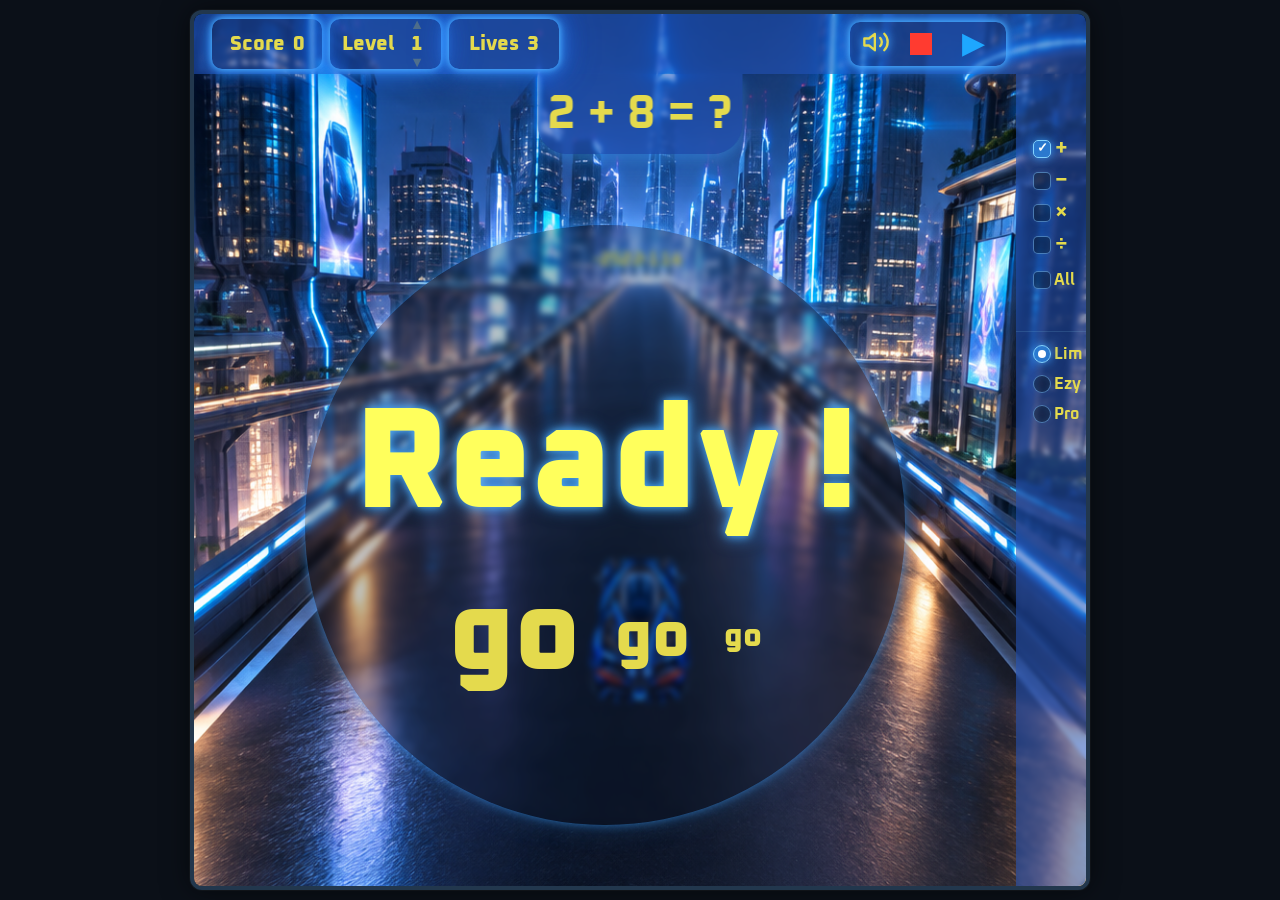
==== commit 544f249d: "ezy mode" ====
--- a/index.html
+++ b/index.html
@@ -101,9 +101,6 @@
         <!-- Dynamic gate rows -->
         <div id="gate-rows"></div>
 
-        <!-- Professional limits -->
-        <div id="professional-limits"></div>
-
         <!-- Lanes -->
         <div id="lanes">
           <div class="lane" data-lane="0"></div>
@@ -124,7 +121,7 @@
       <!-- Start screen -->
       <div id="start-overlay">
         <button id="start-play-button" type="button" aria-label="Start game">
-          <span class="start-play-icon">Ready</span>
+          <span class="start-play-icon">Ready !</span>
 
           <div class="start-go-sequence">
             <span class="start-go start-go-large">go</span>
@@ -174,10 +171,35 @@
           <span>All</span>
         </label>
 
-        <label class="operation-option professional-option">
-          <input type="checkbox" id="professional-mode" />
-          <span>Pro</span>
-        </label>
+<div class="answer-mode-options">
+  <label class="operation-option answer-mode-option">
+    <input
+      type="radio"
+      name="answer-mode"
+      value="limit"
+      checked
+    />
+    <span>Lim</span>
+  </label>
+
+  <label class="operation-option answer-mode-option">
+    <input
+      type="radio"
+      name="answer-mode"
+      value="easy"
+    />
+    <span>Ezy</span>
+  </label>
+
+  <label class="operation-option answer-mode-option">
+    <input
+      type="radio"
+      name="answer-mode"
+      value="pro"
+    />
+    <span>Pro</span>
+  </label>
+</div>
       </aside>
 
       <!-- Level-up screen -->
--- a/css/style.css
+++ b/css/style.css
@@ -93,6 +93,7 @@
 
   --player-size: 100px; /* Player diameter */
   --player-bottom: 180px; /* Distance from road bottom */
+  --player-lane-transition-duration: 180ms;
 
   /* =========================================================
      OPERATIONS SIDEBAR
@@ -236,7 +237,7 @@
   display: flex;
   align-items: center;
 
-  gap: 14px;
+  gap: 8px;
 }
 
 .hud-item {
@@ -321,7 +322,7 @@
 
   border: none;
   background: var(--color-transparent);
-  color: var(--color-hud-text);
+  color: var(--color-limit-text);
 
   font-size: var(--font-size-level-arrow);
   line-height: 1;
@@ -626,51 +627,6 @@
   left: 90%;
 }
 
-#professional-limits {
-  position: absolute;
-
-  top: 25%;
-  left: 0;
-
-  width: calc(100% - var(--operations-bar-width));
-  box-sizing: border-box;
-
-  display: grid;
-  grid-template-columns: repeat(4, minmax(0, 1fr));
-  gap: 14px;
-
-  padding: 0 24px;
-
-  z-index: var(--z-limit);
-
-  pointer-events: none;
-}
-
-.professional-limit-fixed {
-  width: 100%;
-  min-width: 0;
-
-  box-sizing: border-box;
-
-  padding: 10px 8px;
-
-  font-size: 1.7rem;
-  font-weight: var(--font-weight-bold);
-
-  color: var(--color-limit-text);
-
-  text-align: center;
-  white-space: nowrap;
-
-  background: rgba(10, 14, 20, 0.78);
-
-  border: 1px solid rgba(120, 180, 220, 0.75);
-  border-radius: 10px;
-
-  box-shadow:
-    0 4px 12px rgba(0, 0, 0, 0.35),
-    0 0 8px rgba(80, 160, 220, 0.18);
-}
 /* =========================================================
    PLAYER
    ========================================================= */
@@ -688,7 +644,7 @@
 
   z-index: var(--z-player);
 
-  transition: transform 180ms linear !important;
+  transition: transform var(--player-lane-transition-duration) linear !important;
 }
 
 .player-image {
@@ -747,9 +703,9 @@
   display: flex;
   flex-direction: column;
   align-items: center;
-  gap: 14px;
-
-  padding-top: 128px;
+  gap: 3px;
+
+  padding-top: 60px;
   padding-bottom: 20px;
   color: var(--color-limit-text);
   z-index: 90;
@@ -785,7 +741,8 @@
   text-align: center;
 }
 
-.operation-option input[type="checkbox"] {
+.operation-option input[type="checkbox"],
+.operation-option input[type="radio"] {
   appearance: none;
   -webkit-appearance: none;
 
@@ -820,7 +777,8 @@
     inset 0 0 6px rgba(80, 160, 255, 0.12);
 }
 
-.operation-option input[type="checkbox"]:checked {
+.operation-option input[type="checkbox"]:checked,
+.operation-option input[type="radio"]:checked {
   background: rgba(45, 130, 220, 0.85);
 
   border-color: rgba(130, 210, 255, 1);
@@ -846,7 +804,8 @@
   color: white;
 }
 
-.operation-option input[type="checkbox"]:active {
+.operation-option input[type="checkbox"]:active,
+.operation-option input[type="radio"]:active {
   transform: scale(0.9);
 }
 
@@ -854,12 +813,42 @@
   margin-top: var(--all-option-margin-top);
 }
 
-.professional-option {
+.answer-mode-options {
+  width: 100%;
+
+  display: flex;
+  flex-direction: column;
+  align-items: center;
+
+  gap: 10px;
+
   margin-top: var(--professional-option-margin-top);
 
+  padding-top: 12px;
+
   border-top: 1px solid rgba(120, 180, 220, 0.18);
-
-  padding-top: 12px;
+}
+
+.operation-option input[type="radio"] {
+  border-radius: 50%;
+}
+
+.operation-option input[type="radio"]:checked::after {
+  content: "";
+
+  position: absolute;
+
+  width: 8px;
+  height: 8px;
+
+  left: 50%;
+  top: 50%;
+
+  transform: translate(-50%, -50%);
+
+  border-radius: 50%;
+
+  background: white;
 }
 
 /* =========================================================
@@ -923,8 +912,6 @@
 
   filter: brightness(1.2) drop-shadow(0 0 4px rgba(80, 180, 255, 0.9))
     drop-shadow(0 0 8px rgba(60, 160, 255, 0.65));
-
-
 }
 
 .start-go-sequence {
@@ -1198,7 +1185,7 @@
 }
 
 #player.feedback-wrong .player-image {
-  animation: player-wrong-flash 600ms ease-out;
+  animation: player-wrong-flash 650ms ease-out;
 }
 /* =========================================================
    ANIMATIONS
